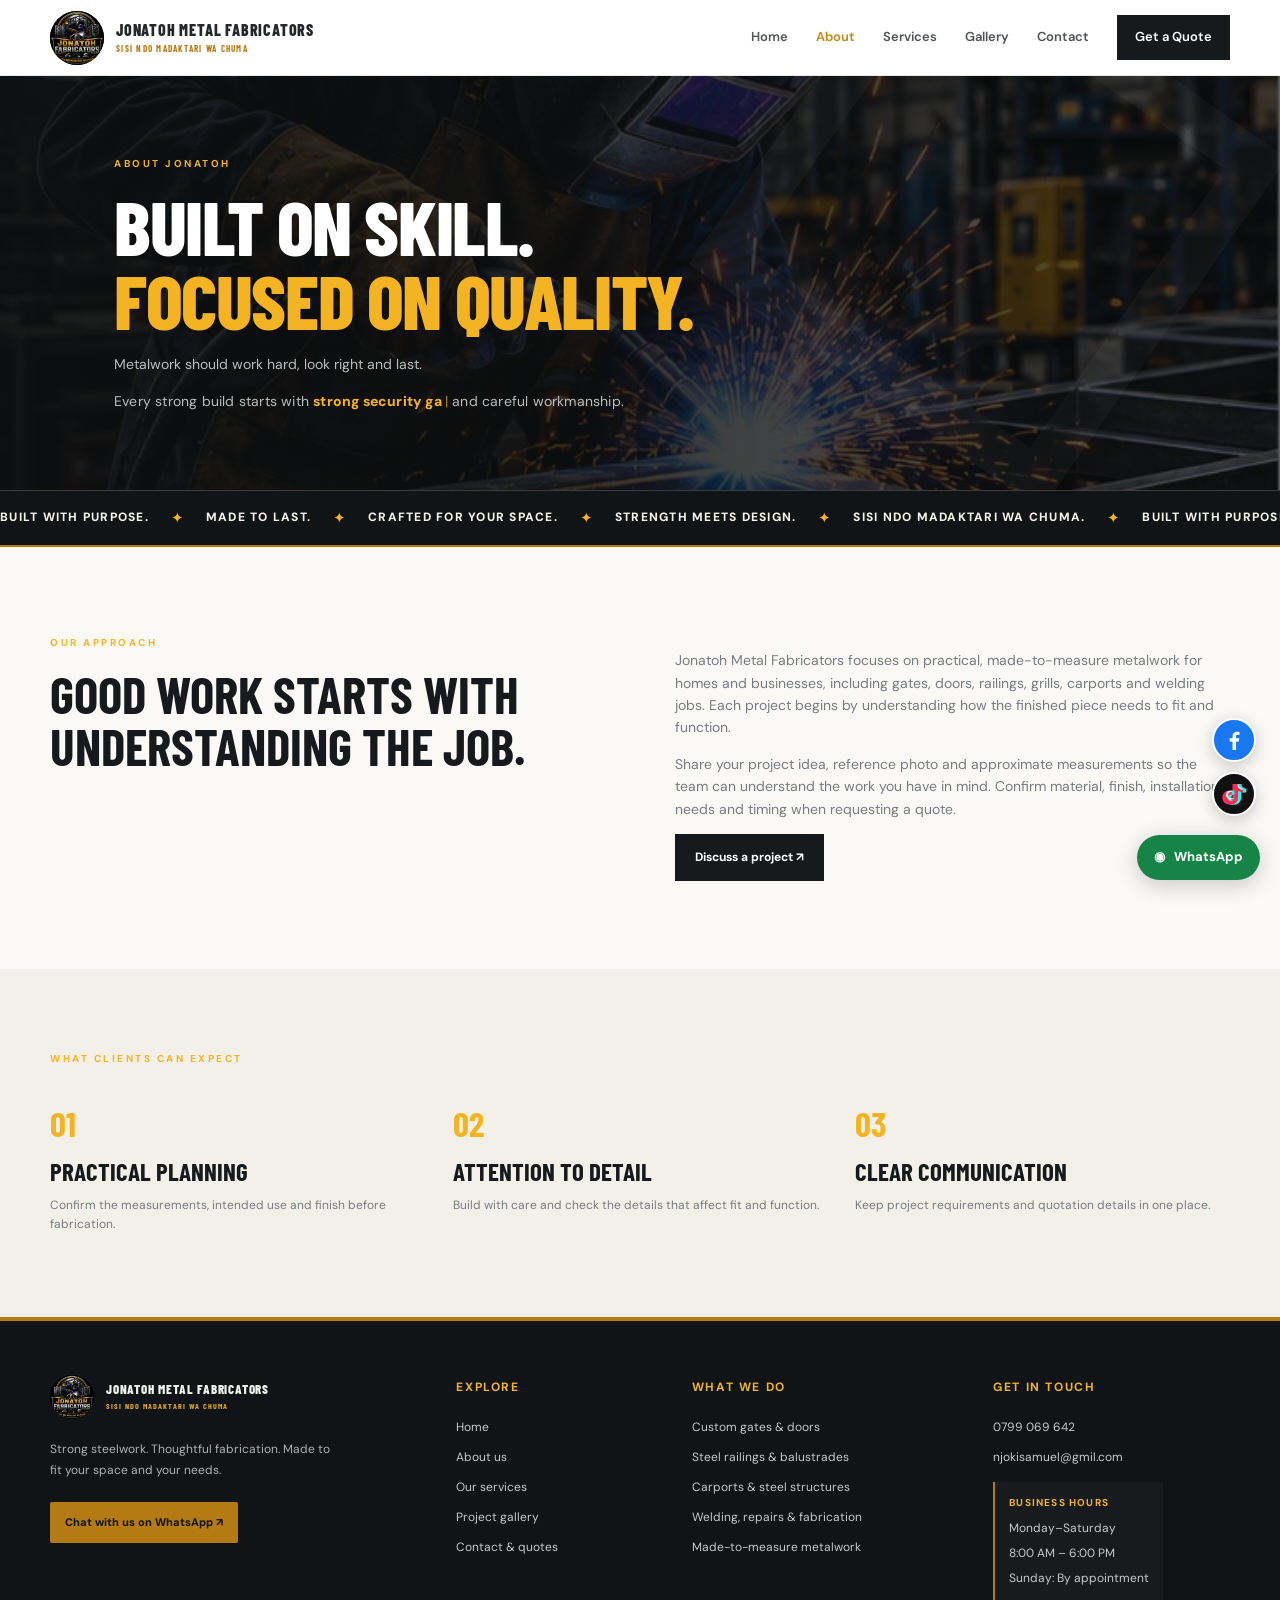
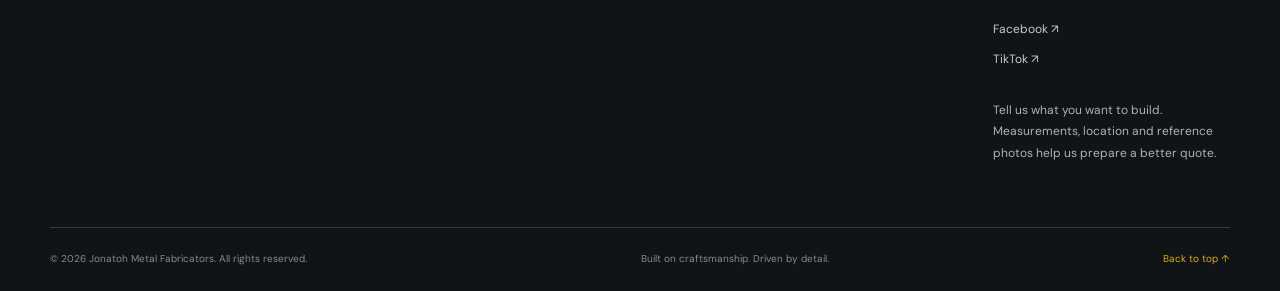
==== about.html @ 75132a4f "2nd commit" ====
<!doctype html>
<html lang="en"><head><meta charset="utf-8"><meta name="viewport" content="width=device-width, initial-scale=1"><title>About Jonatoh Metal Fabricators | Our Craft & Team</title><meta name="description" content="Meet Jonatoh Metal Fabricators and learn about our approach to custom steel gates, railings, metalwork and welding in Kenya."><meta property="og:type" content="website"><meta property="og:title" content="About Jonatoh Metal Fabricators | Our Craft & Team"><meta property="og:description" content="Meet Jonatoh Metal Fabricators and learn about our approach to custom steel gates, railings, metalwork and welding in Kenya."><meta name="twitter:card" content="summary"><link rel="stylesheet" href="css/style.css"></head>
<body id="top"><header class="site-header"><a class="brand" href="index.html"><img class="brand-logo" src="images/jonatoh-logo.jpeg" alt="Jonatoh Metal Fabrication logo"><span class="brand-wordmark">JONATOH METAL FABRICATORS<small>SISI NDO MADAKTARI WA CHUMA</small></span></a><button class="menu-toggle" aria-label="Toggle navigation" aria-expanded="false">☰</button><nav class="nav"><a href="index.html">Home</a><a class="active" href="about.html">About</a><a href="services.html">Services</a><a href="projects.html">Gallery</a><a href="contact.html">Contact</a><a class="nav-cta" href="contact.html#quote">Get a Quote</a></nav></header>
<main><section class="page-hero"><div class="container"><p class="eyebrow">ABOUT JONATOH</p><h1>Built on skill.<br><em>Focused on quality.</em></h1><p>Metalwork should work hard, look right and last.</p><p class="page-hero-typing">Every strong build starts with <strong data-typing-phrase>a clear idea</strong><span class="typing-caret" aria-hidden="true">|</span> and careful workmanship.</p></div></section><section class="brand-motion-strip" aria-label="Jonatoh metal fabrication values"><div class="brand-motion-track"><span>Built with purpose.</span><b aria-hidden="true">✦</b><span>Made to last.</span><b aria-hidden="true">✦</b><span>Crafted for your space.</span><b aria-hidden="true">✦</b><span>Strength meets design.</span><b aria-hidden="true">✦</b><span>SISI NDO MADAKTARI WA CHUMA.</span><b aria-hidden="true">✦</b><span>Built with purpose.</span><b aria-hidden="true">✦</b><span>Made to last.</span><b aria-hidden="true">✦</b><span>Crafted for your space.</span><b aria-hidden="true">✦</b><span>Strength meets design.</span><b aria-hidden="true">✦</b><span>SISI NDO MADAKTARI WA CHUMA.</span><b aria-hidden="true">✦</b></div></section><section class="section container two-col"><div><p class="eyebrow">OUR APPROACH</p><h2>Good work starts with understanding the job.</h2></div><div><p class="muted">Jonatoh Metal Fabricators focuses on practical, made-to-measure metalwork for homes and businesses, including gates, doors, railings, grills, carports and welding jobs. Each project begins by understanding how the finished piece needs to fit and function.</p><p class="muted">Share your project idea, reference photo and approximate measurements so the team can understand the work you have in mind. Confirm material, finish, installation needs and timing when requesting a quote.</p><a class="button button-dark" href="contact.html#quote">Discuss a project ↗</a></div></section><section class="services-band"><div class="container"><p class="eyebrow">WHAT CLIENTS CAN EXPECT</p><div class="value-grid"><div><strong>01</strong><h3>Practical planning</h3><p>Confirm the measurements, intended use and finish before fabrication.</p></div><div><strong>02</strong><h3>Attention to detail</h3><p>Build with care and check the details that affect fit and function.</p></div><div><strong>03</strong><h3>Clear communication</h3><p>Keep project requirements and quotation details in one place.</p></div></div></div></section></main>
<footer class="footer"><div class="container footer-main"><div class="footer-brand-column"><a class="brand brand-light" href="index.html"><img class="brand-logo" src="images/jonatoh-logo.jpeg" alt="Jonatoh Metal Fabrication logo"><span class="brand-wordmark">JONATOH METAL FABRICATORS<small>SISI NDO MADAKTARI WA CHUMA</small></span></a><p>Strong steelwork. Thoughtful fabrication. Made to fit your space and your needs.</p><a class="footer-whatsapp" data-whatsapp-link href="#" target="_blank" rel="noopener">Chat with us on WhatsApp ↗</a></div><div class="footer-column"><h3>Explore</h3><a href="index.html">Home</a><a href="about.html">About us</a><a href="services.html">Our services</a><a href="projects.html">Project gallery</a><a href="contact.html">Contact & quotes</a></div><div class="footer-column"><h3>What we do</h3><span>Custom gates & doors</span><span>Steel railings & balustrades</span><span>Carports & steel structures</span><span>Welding, repairs & fabrication</span><span>Made-to-measure metalwork</span></div><div class="footer-column footer-contact"><h3>Get in touch</h3><a href="tel:+254799069642">0799 069 642</a><a href="mailto:njokisamuel@gmil.com">njokisamuel@gmil.com</a><div class="footer-hours"><strong>Business hours</strong><span>Monday–Saturday</span><span>8:00 AM – 6:00 PM</span><span>Sunday: By appointment</span></div><a data-social="facebook" href="#">Facebook ↗</a><a data-social="tiktok" href="#">TikTok ↗</a><p>Tell us what you want to build. Measurements, location and reference photos help us prepare a better quote.</p></div></div><div class="container footer-bottom"><span>© <span id="year"></span> Jonatoh Metal Fabricators. All rights reserved.</span><span>Built on craftsmanship. Driven by detail.</span><a href="#top" class="footer-top-link">Back to top ↑</a></div></footer><div class="floating-socials" aria-label="Follow Jonatoh Metal Fabrication"><a class="floating-social floating-facebook" data-social="facebook" href="#" aria-label="Visit Jonatoh Metal Fabrication on Facebook"><span class="social-icon" aria-hidden="true"></span></a><a class="floating-social floating-tiktok" data-social="tiktok" href="#" aria-label="Visit Jonatoh Metal Fabrication on TikTok"><span class="social-icon" aria-hidden="true"></span></a></div><a class="floating-whatsapp" data-whatsapp-link href="#" target="_blank" rel="noopener">◉ <span>WhatsApp</span></a><script src="js/config.js"></script><script src="js/script.js"></script></body></html>
---- css/style.css ----
@import url('https://fonts.googleapis.com/css2?family=Barlow+Condensed:wght@500;600;700;800&family=DM+Sans:wght@400;500;600;700&display=swap');
:root{--ink:#171a1d;--ink2:#24282c;--orange:#f4b323;--cream:#f3f0ea;--paper:#faf9f6;--muted:#777c80;--line:#dedbd5;--green:#176b3c;--blue:#245bc7;--max:1180px}
*{box-sizing:border-box}html{scroll-behavior:smooth}body{margin:0;background:var(--paper);color:var(--ink);font-family:"DM Sans",Arial,sans-serif;line-height:1.6}a{color:inherit;text-decoration:none}button,input,select,textarea{font:inherit}.container{width:min(var(--max),calc(100% - 48px));margin-inline:auto}.site-header{height:86px;padding:0 max(24px,calc((100% - var(--max))/2));display:flex;align-items:center;justify-content:space-between;background:#fff;position:relative;z-index:10;border-bottom:1px solid #eceae6}.brand{display:flex;align-items:center;gap:11px;font-size:17px;font-weight:800;letter-spacing:1.2px;line-height:1.05}.brand small{display:block;font-size:10px;letter-spacing:3px;font-weight:600;margin-top:6px}.brand-mark{display:grid;place-items:center;width:42px;height:42px;background:var(--orange);color:#fff;font:800 29px "Barlow Condensed",sans-serif;clip-path:polygon(0 0,100% 0,100% 75%,75% 100%,0 100%)}.nav{display:flex;align-items:center;gap:28px;font-size:13px;font-weight:600}.nav>a:not(.nav-cta){color:#4f5356}.nav>a.active,.nav>a:hover{color:var(--orange)}.nav-cta{padding:12px 18px;background:var(--ink);color:#fff}.menu-toggle{display:none;border:0;background:none;font-size:25px}.hero{min-height:660px;position:relative;background:#24292c url("../images/gallery/welding-workshop.jpg") center/cover no-repeat;color:#fff;display:flex;align-items:center}.hero-shade{position:absolute;inset:0;background:linear-gradient(90deg,rgba(18,21,23,.96) 0%,rgba(18,21,23,.82) 43%,rgba(18,21,23,.18) 100%)}.hero-content{position:relative;padding-block:75px}.eyebrow{font-size:10px;font-weight:700;letter-spacing:2.5px;color:var(--orange);margin:0 0 17px}.hero h1,.page-hero h1{font:800 clamp(55px,7vw,94px)/.96 "Barlow Condensed",sans-serif;letter-spacing:-1.4px;text-transform:uppercase;margin:0 0 23px}.hero h1 em,.page-hero h1 em,h2 em{font-style:normal;color:var(--orange)}.hero-copy{max-width:510px;color:#d2d4d4;font-size:15px}.hero-actions{display:flex;gap:13px;flex-wrap:wrap;margin-top:30px}.button{display:inline-flex;justify-content:center;align-items:center;gap:18px;border:0;padding:14px 20px;font-weight:700;font-size:12px;cursor:pointer;transition:transform .15s,opacity .15s}.button:hover{transform:translateY(-2px)}.button-orange{background:var(--orange);color:white}.button-outline{border:1px solid #8d9293;color:white}.button-dark{background:var(--ink);color:white}.button-whatsapp{background:#178348;color:white}.button-email{background:#e8edf7;color:#1d3f81}.hero-stats{display:flex;gap:45px;margin-top:68px}.hero-stats div{display:flex;flex-direction:column}.hero-stats strong{font:700 30px "Barlow Condensed",sans-serif;color:var(--orange)}.hero-stats span{font-size:11px;color:#c4c7c7}.hero-label{position:absolute;right:0;bottom:32px;writing-mode:vertical-rl;letter-spacing:3px;font-size:9px;color:#c5c7c7;padding-right:24px}.section{padding-block:88px}.intro-grid{display:grid;grid-template-columns:1fr 1fr;gap:60px;align-items:center}.section h2,.feature-copy h2,.contact-aside h2,.form-heading h2,.gallery-intro h2{font:700 clamp(36px,4vw,54px)/1.02 "Barlow Condensed",sans-serif;text-transform:uppercase;margin:0 0 20px}.muted{color:var(--muted);font-size:14px}.text-link{display:inline-flex;gap:15px;align-items:center;font-size:12px;font-weight:700;border-bottom:1px solid var(--orange);padding:0 0 7px;margin-top:14px}.text-link span{color:var(--orange);font-size:18px}.services-band{background:var(--cream);padding:82px 0}.section-heading{display:flex;justify-content:space-between;align-items:end;margin-bottom:32px}.section-heading h2{margin-bottom:0}.service-cards{display:grid;grid-template-columns:repeat(4,1fr);gap:14px}.service-card{background:#fff;padding:25px 23px 27px;min-height:250px;border-bottom:3px solid transparent;transition:border .2s,transform .2s}.service-card:hover{border-color:var(--orange);transform:translateY(-3px)}.service-number{font-size:9px;letter-spacing:1.4px;color:var(--muted);font-weight:700}.service-icon{font-size:34px;color:var(--orange);margin:27px 0 10px}.service-card h3,.value-grid h3,.gallery-card h3{font:700 25px/1.1 "Barlow Condensed",sans-serif;text-transform:uppercase;margin:0 0 11px}.service-card p,.value-grid p{font-size:12px;color:var(--muted);margin:0}.split-feature{display:grid;grid-template-columns:1fr 1fr;gap:76px;align-items:center}.feature-photo{min-height:440px;background:linear-gradient(0deg,rgba(0,0,0,.08),rgba(0,0,0,.08)),url("../images/gallery/welding-workshop.jpg") center/cover}.feature-copy .button{margin-top:15px}.check-list{list-style:none;padding:0;margin:24px 0}.check-list li{padding:8px 0;font-size:13px;border-bottom:1px solid var(--line)}.check-list li:before{content:"✓";color:var(--orange);font-weight:800;margin-right:12px}.quote-strip{background:var(--ink);color:#fff;padding:52px 0}.quote-strip-inner{display:flex;justify-content:space-between;align-items:center;gap:25px}.quote-strip h2{font:700 clamp(32px,4vw,48px)/1 "Barlow Condensed",sans-serif;text-transform:uppercase;margin:0}.quote-strip .eyebrow{margin-bottom:10px}.footer{background:#101214;color:#f5f4f0;padding:45px 0}.footer-grid{display:grid;grid-template-columns:1.1fr 1fr 1fr auto;gap:25px;align-items:start}.brand-light{color:#fff}.footer p{color:#9ea2a3;font-size:12px;margin:7px 0}.footer-links,.social-links{display:flex;flex-direction:column;gap:8px;font-size:11px;color:#c4c6c6}.social-links{flex-direction:row;gap:14px}.social-links a:hover,.footer-links a:hover{color:var(--orange)}.copyright{grid-column:1/-1;border-top:1px solid #2c3032;padding-top:18px;color:#818687;font-size:10px}.floating-whatsapp{position:fixed;z-index:9;bottom:20px;right:20px;background:#168447;color:#fff;padding:12px 17px;border-radius:40px;box-shadow:0 5px 22px #0003;font-size:13px;font-weight:700;display:flex;gap:9px;align-items:center}.page-hero{background:var(--ink);color:#fff;padding:80px 0 78px;position:relative;overflow:hidden}.page-hero:after{content:"";position:absolute;width:340px;height:340px;border:45px solid #ffffff08;right:6%;top:-80px;transform:rotate(35deg)}.page-hero .container{position:relative;z-index:1}.page-hero h1{font-size:clamp(50px,6vw,78px);margin-bottom:17px}.page-hero p:not(.eyebrow){color:#b8bdbd;max-width:600px;font-size:14px}.two-col{display:grid;grid-template-columns:1fr 1fr;gap:70px;align-items:start}.value-grid{display:grid;grid-template-columns:repeat(3,1fr);gap:28px;margin-top:35px}.value-grid strong{font:700 35px "Barlow Condensed",sans-serif;color:var(--orange)}.value-grid h3{margin-top:13px}.service-detail-grid{display:grid;grid-template-columns:repeat(2,1fr);gap:0 45px}.service-detail-grid article{padding:32px 0;border-bottom:1px solid var(--line)}.service-detail-grid h2{font:700 33px "Barlow Condensed",sans-serif;text-transform:uppercase;margin:15px 0 10px}.gallery-intro{display:grid;grid-template-columns:.7fr 1.3fr;gap:50px;align-items:center;margin-bottom:28px}.gallery-intro h2{margin-bottom:0}.gallery-filters{display:flex;gap:8px;flex-wrap:wrap;margin:20px 0 28px}.filter-button{border:1px solid var(--line);background:transparent;padding:9px 14px;font-size:11px;font-weight:700;cursor:pointer}.filter-button.selected,.filter-button:hover{background:var(--ink);border-color:var(--ink);color:#fff}.gallery-grid{display:grid;grid-template-columns:repeat(3,1fr);gap:18px}.gallery-card{background:#fff;border:1px solid #ece9e3;overflow:hidden}.gallery-card img{width:100%;height:245px;object-fit:cover;display:block;background:#e8e5df}.gallery-card img.image-missing{object-fit:contain;min-height:200px}.gallery-card-caption{padding:18px}.gallery-card h3{margin:9px 0 12px}.gallery-quote-link{font-size:11px;font-weight:700;color:#b94e16}.gallery-note{font-size:11px;color:var(--muted);margin-top:25px}.contact-layout{display:grid;grid-template-columns:.8fr 1.2fr;gap:65px;align-items:start}.contact-aside h2{font-size:43px}.contact-method{display:flex;gap:15px;border-top:1px solid var(--line);padding:19px 0}.method-icon{color:var(--orange);font-size:23px}.contact-method strong{font-size:13px}.contact-method p{font-size:12px;color:var(--muted);margin:5px 0}.contact-method a{font-size:12px;font-weight:700;color:#b94e16}.quote-form-wrap{background:#fff;padding:34px;border:1px solid #e8e5df;box-shadow:0 8px 30px #24282c08}.form-heading h2{font-size:38px;margin-bottom:9px}.form-heading .muted{font-size:12px;margin-bottom:25px}form label{display:flex;flex-direction:column;gap:7px;font-size:11px;font-weight:700;margin-bottom:15px}input,select,textarea{width:100%;border:1px solid #dcd9d2;background:#fbfaf8;padding:12px;color:var(--ink);font-size:12px;border-radius:0;outline:none}input:focus,select:focus,textarea:focus{border-color:var(--orange)}textarea{resize:vertical}.form-row{display:grid;grid-template-columns:1fr 1fr;gap:13px}.send-options{display:grid;grid-template-columns:1fr 1fr;gap:10px;margin-top:22px}.send-options .button{min-height:52px;padding:13px 10px}.form-status{font-size:12px;background:#f3f0ea;padding:12px;margin:14px 0;color:#414649}.fine-print{font-size:10px;color:#777c80;line-height:1.5}.button:disabled{opacity:.6;cursor:wait}
@media(max-width:900px){.nav{gap:14px}.service-cards{grid-template-columns:repeat(2,1fr)}.footer-grid{grid-template-columns:1fr 1fr}.gallery-grid{grid-template-columns:repeat(2,1fr)}.contact-layout{gap:35px}.split-feature{gap:35px}}
@media(max-width:700px){.container{width:calc(100% - 34px)}.site-header{height:72px;padding-inline:17px}.menu-toggle{display:block}.nav{display:none;position:absolute;top:72px;left:0;right:0;background:white;padding:20px 24px;box-shadow:0 10px 15px #0001;align-items:stretch;flex-direction:column;gap:17px}.nav.nav-open{display:flex}.nav-cta{text-align:center}.hero{min-height:640px;background-position:58% center}.hero-shade{background:linear-gradient(90deg,rgba(18,21,23,.94),rgba(18,21,23,.55))}.hero-content{padding-block:65px}.hero h1{font-size:60px}.hero-stats{gap:20px;margin-top:48px}.hero-stats strong{font-size:25px}.hero-stats span{font-size:9px}.hero-label{display:none}.section{padding-block:60px}.intro-grid,.split-feature,.two-col,.gallery-intro,.contact-layout{grid-template-columns:1fr;gap:25px}.services-band{padding:60px 0}.section-heading{align-items:start;gap:20px;flex-direction:column}.service-cards{grid-template-columns:1fr 1fr;gap:9px}.service-card{padding:18px 15px;min-height:230px}.service-card h3{font-size:22px}.feature-photo{min-height:310px;order:2}.quote-strip{padding:37px 0}.quote-strip-inner{align-items:start;flex-direction:column}.footer-grid{grid-template-columns:1fr 1fr;gap:22px}.brand{font-size:14px}.brand-mark{width:37px;height:37px}.footer-grid>p{grid-column:1/-1;grid-row:2}.social-links{flex-direction:column}.page-hero{padding:62px 0}.page-hero h1{font-size:58px}.value-grid{grid-template-columns:1fr;gap:24px}.service-detail-grid{grid-template-columns:1fr}.gallery-grid{grid-template-columns:1fr 1fr;gap:10px}.gallery-card img{height:160px}.gallery-card-caption{padding:12px}.gallery-card h3{font-size:21px}.quote-form-wrap{padding:22px 17px}.form-row{grid-template-columns:1fr;gap:0}.send-options{grid-template-columns:1fr}.contact-aside h2{font-size:38px}.copyright{grid-column:1/-1}}
@media(max-width:390px){.gallery-grid,.service-cards{grid-template-columns:1fr}.hero h1{font-size:53px}.hero-stats{gap:14px}}

/* Jonatoh Fabricators brand identity: black, metallic silver and gold */
.brand-logo{width:58px;height:58px;object-fit:contain;border-radius:50%;background:#050505;flex-shrink:0}
.brand-wordmark{display:block;color:#c9cdd1;font-family:"Barlow Condensed",sans-serif;font-weight:800;letter-spacing:1.3px;font-size:18px}
.brand-wordmark small{color:#e7ae25;letter-spacing:2.5px}
.brand{gap:9px}
.hero h1 em,.page-hero h1 em,h2 em{color:#f4b323}
.eyebrow,.text-link span,.service-icon,.check-list li:before{color:#f4b323}
.button-orange{background:linear-gradient(135deg,#f7d56a,#c58a10);color:#111}
.nav>a.active,.nav>a:hover{color:#c38b12}
.gallery-quote-link,.contact-method a{color:#a87508}

/* Compact gallery and fixed social shortcuts */
.gallery-more-wrap{display:flex;justify-content:center;margin-top:28px}.gallery-more-wrap [hidden]{display:none}.floating-whatsapp{bottom:20px}.floating-socials{position:fixed;z-index:9;right:24px;bottom:84px;display:flex;flex-direction:column;gap:10px}.floating-social{width:44px;height:44px;border-radius:50%;display:grid;place-items:center;color:#fff;font-weight:800;font-size:24px;box-shadow:0 4px 16px #0003;border:2px solid #fff}.floating-facebook{background:#1877f2;font-family:Arial,sans-serif}.floating-tiktok{background:#111;font-size:25px;text-shadow:2px 0 #25f4ee,-2px 0 #fe2c55}@media(max-width:700px){.floating-socials{right:15px;bottom:78px;gap:8px}.floating-social{width:40px;height:40px}.floating-whatsapp{right:15px;bottom:15px;padding:11px 14px}.gallery-more-wrap{margin-top:22px}}


/* Expanded layout, project previews and full-screen gallery viewer */
.hero{background:#0d0f10 url("../images/jonatoh-logo.jpeg") right 8% center/ min(58vw,720px) auto no-repeat;min-height:720px}
.hero-shade{background:linear-gradient(90deg,rgba(10,11,12,.98) 0%,rgba(10,11,12,.91) 40%,rgba(10,11,12,.38) 100%)}
.hero-content{max-width:var(--max);width:100%}
.recent-projects .section-heading{align-items:end;margin-bottom:25px}.recent-lead{max-width:540px;font-size:13px;margin-top:14px}
.recent-project-grid{display:grid;grid-template-columns:repeat(3,1fr);gap:18px}
.recent-project{display:block;position:relative;overflow:hidden;background:#141618;min-height:260px}
.recent-project img{width:100%;height:300px;object-fit:cover;display:block;transition:transform .35s;opacity:.88}
.recent-project:hover img{transform:scale(1.04)}
.recent-project span{position:absolute;left:0;right:0;bottom:0;padding:38px 18px 16px;color:#fff;font-size:12px;font-weight:700;background:linear-gradient(transparent,rgba(0,0,0,.82))}
.service-detail-grid{gap:0 55px}.service-detail-grid article{padding:38px 0 34px}.service-detail-grid h2{font-size:38px}.service-detail-grid .muted{font-size:14px;line-height:1.85;max-width:560px}
.service-points{padding:0 0 0 18px;margin:18px 0 0;color:#555b5e;font-size:12px;line-height:1.9}.service-points li::marker{color:#c58a10}
.services-process{padding:70px 0 78px;background:#f0ede7}.services-process h2{font:700 clamp(32px,4vw,48px)/1.05 "Barlow Condensed",sans-serif;text-transform:uppercase;max-width:680px;margin:0 0 32px}.process-grid{display:grid;grid-template-columns:repeat(4,1fr);gap:24px}.process-grid article{border-top:2px solid #d1a02e;padding-top:18px}.process-grid b{font:800 32px "Barlow Condensed",sans-serif;color:#b88918}.process-grid h3{font:700 22px "Barlow Condensed",sans-serif;text-transform:uppercase;margin:9px 0}.process-grid p{font-size:12px;color:#686d70;line-height:1.8;margin:0}
.gallery-grid{gap:14px}.gallery-card{border:0;box-shadow:0 6px 20px #171a1d0a}.gallery-card img{height:300px;cursor:zoom-in;transition:transform .25s;object-fit:cover}.gallery-card:hover img{transform:scale(1.015)}.gallery-card-caption{padding:11px 13px 14px}.gallery-card .service-number{font-size:8px;letter-spacing:1px}.gallery-card h3{font-size:17px;line-height:1.15;margin:5px 0 5px}.gallery-quote-link{font-size:10px}.gallery-note{font-size:10px}
.gallery-lightbox{display:none;position:fixed;inset:0;z-index:1000;background:rgba(5,6,7,.94);align-items:center;justify-content:center;padding:5vh 5vw}.gallery-lightbox.is-open{display:flex}.gallery-lightbox figure{margin:0;max-width:92vw;max-height:90vh;display:flex;flex-direction:column;align-items:center;gap:10px}.gallery-lightbox img{display:block;max-width:90vw;max-height:80vh;width:auto;height:auto;object-fit:contain;box-shadow:0 10px 60px #0008}.gallery-lightbox figcaption{font-size:12px;color:#eee;text-align:center}.lightbox-close{position:absolute;top:18px;right:24px;border:1px solid #ffffff66;background:#181a1c;color:#fff;width:44px;height:44px;border-radius:50%;font-size:32px;line-height:1;cursor:pointer}
@media(max-width:900px){.hero{background-size:min(68vw,600px) auto;background-position:right center}.gallery-card img{height:245px}.process-grid{grid-template-columns:repeat(2,1fr)}.recent-project img{height:240px}}
@media(max-width:700px){.hero{background-size:88vw auto;background-position:center 15%;min-height:700px}.hero-shade{background:linear-gradient(180deg,rgba(10,11,12,.60),rgba(10,11,12,.96) 42%,rgba(10,11,12,.98))}.hero-content{padding-top:240px}.recent-project-grid{grid-template-columns:1fr;gap:12px}.recent-project{min-height:200px}.recent-project img{height:230px}.gallery-grid{grid-template-columns:repeat(2,minmax(0,1fr));gap:8px}.gallery-card img{height:190px}.gallery-card-caption{padding:8px 9px 10px}.gallery-card h3{font-size:14px;margin:4px 0}.gallery-quote-link{font-size:9px}.gallery-card .service-number{font-size:7px}.service-detail-grid article{padding:28px 0}.service-detail-grid h2{font-size:32px}.service-detail-grid .muted{font-size:13px}.process-grid{grid-template-columns:1fr;gap:24px}.services-process{padding:55px 0}.gallery-lightbox{padding:4vh 3vw}.gallery-lightbox img{max-width:94vw;max-height:78vh}.lightbox-close{top:12px;right:12px}}


/* Refined Jonatoh branding, compact logo and navigation slogan */
.site-header{height:76px}
.brand-logo{width:38px;height:38px;border-radius:50%;object-fit:contain}
.brand-wordmark{font-size:17px;line-height:1.02;white-space:nowrap;color:#24282c}
.brand-wordmark small{font-size:8px;letter-spacing:1.35px;margin-top:4px;color:#a87508}
.brand-slogan{background:#171a1d;color:#f4b323;text-align:center;font-size:10px;font-weight:800;letter-spacing:2.4px;padding:8px 12px;border-bottom:2px solid #c58a10}
.hero{background-size:min(37vw,470px) auto;background-position:right 8% center;min-height:660px}
.hero-shade{background:linear-gradient(90deg,rgba(10,11,12,.98) 0%,rgba(10,11,12,.91) 47%,rgba(10,11,12,.35) 100%)}
.footer .brand-logo{width:40px;height:40px}
.social-links a{display:inline-flex;align-items:center;gap:6px}
.social-icon{display:inline-flex;width:22px;height:22px;align-items:center;justify-content:center;flex-shrink:0}
.social-icon svg{display:block;width:100%;height:100%}
.floating-social .social-icon{width:25px;height:25px}
.floating-facebook .social-icon svg{fill:#fff}
.floating-tiktok .social-icon svg{filter:drop-shadow(2px 0 #25f4ee) drop-shadow(-2px 0 #fe2c55)}
.gallery-lightbox{gap:16px}
.lightbox-nav{position:absolute;top:50%;transform:translateY(-50%);width:48px;height:58px;border:1px solid #ffffff66;background:#181a1c;color:#fff;font-size:34px;line-height:1;cursor:pointer;border-radius:5px;display:grid;place-items:center}
.lightbox-prev{left:20px}.lightbox-next{right:20px}.lightbox-counter{font-size:11px;color:#c8cbcd;text-align:center}
@media(max-width:900px){.hero{background-size:min(46vw,390px) auto}.brand-slogan{letter-spacing:1.8px}}
@media(max-width:700px){.site-header{height:68px}.brand-logo{width:32px;height:32px}.brand{gap:7px}.brand-wordmark{font-size:14px;letter-spacing:.6px}.brand-wordmark small{font-size:7px;letter-spacing:1px}.brand-slogan{font-size:9px;letter-spacing:1.4px;padding:7px 8px}.hero{background-size:64vw auto;background-position:center 6%;min-height:690px}.hero-content{padding-top:210px}.hero-shade{background:linear-gradient(180deg,rgba(10,11,12,.58),rgba(10,11,12,.95) 38%,rgba(10,11,12,.98))}.lightbox-nav{width:39px;height:48px;font-size:27px}.lightbox-prev{left:8px}.lightbox-next{right:8px}.gallery-lightbox{padding:4vh 2vw}.gallery-lightbox img{max-width:96vw;max-height:72vh}.lightbox-close{top:9px;right:9px}}
.brand-light .brand-wordmark{color:#c9cdd1}.brand-light .brand-wordmark small{color:#e7ae25}


/* Corrected Jonatoh header and a more compact home hero background */
.brand{gap:12px}
.brand-logo{width:54px;height:54px;object-fit:contain;border-radius:50%;background:#050505;flex-shrink:0}
.brand-wordmark{display:block;font-size:16px;font-weight:800;letter-spacing:.8px;line-height:1.12;white-space:nowrap}
.brand-wordmark small{display:block;font-size:9px;letter-spacing:1.25px;font-weight:700;margin-top:5px;color:#b47a13;white-space:normal}
.brand-slogan{display:none}
.hero{min-height:570px;background-size:min(29vw,350px) auto;background-position:right 8% center}
.hero-shade{background:linear-gradient(90deg,rgba(10,11,12,.98) 0%,rgba(10,11,12,.92) 53%,rgba(10,11,12,.48) 100%)}
.hero-content{padding-block:54px}
.hero-stats{margin-top:42px}
.footer .brand-logo{width:44px;height:44px}
.footer .brand-wordmark{font-size:13px;white-space:normal}
.footer .brand-wordmark small{font-size:8px;letter-spacing:1px}
@media(max-width:900px){.hero{background-size:min(34vw,300px)}.brand-wordmark{font-size:14px}.brand-wordmark small{font-size:8px;letter-spacing:1px}}
@media(max-width:700px){.site-header{height:78px;padding-inline:13px}.brand{gap:8px;max-width:calc(100% - 50px)}.brand-logo{width:48px;height:48px}.brand-wordmark{font-size:12px;letter-spacing:.35px;white-space:normal}.brand-wordmark small{font-size:7px;letter-spacing:.7px;margin-top:4px}.hero{min-height:620px;background-size:42vw auto;background-position:right 12% top 18px}.hero-shade{background:linear-gradient(180deg,rgba(10,11,12,.72),rgba(10,11,12,.90) 28%,rgba(10,11,12,.98) 60%)}.hero-content{padding-top:160px;padding-bottom:45px}.hero h1{font-size:54px}.hero-stats{margin-top:35px}}
@media(max-width:390px){.brand-logo{width:43px;height:43px}.brand-wordmark{font-size:11px}.brand-wordmark small{font-size:6.5px}.hero-content{padding-top:140px}}


/* Professional refinement: compact photographic hero, readable gallery pricing and testimonial area */
.hero{min-height:455px;background-image:url("../images/gallery/welding-workshop.jpg");background-size:cover;background-position:center 48%;}
.hero-shade{background:linear-gradient(90deg,rgba(10,12,13,.88) 0%,rgba(10,12,13,.68) 48%,rgba(10,12,13,.20) 100%)}
.hero-content{padding-block:42px}.hero h1{font-size:clamp(48px,5.5vw,72px);margin-bottom:14px}.hero-copy{max-width:540px;margin:10px 0}.hero-actions{margin-top:20px}.hero-stats{margin-top:28px;gap:36px}.hero-stats strong{font-size:25px}.hero-label{writing-mode:horizontal-tb;right:24px;bottom:18px;letter-spacing:1.8px;padding:0;font-size:8px}
.hero-counter-stats strong{font-size:27px}.hero-counter-stats div{min-width:105px}.hero-counter-stats span{max-width:125px}
.gallery-card-details{font-size:12px;line-height:1.55;color:#656b6d;margin:8px 0}.gallery-card-price{font-size:12px;font-weight:800;color:#a74614;background:#fbf3eb;padding:9px 10px;margin:10px 0 5px}.gallery-card-note{font-size:10px;line-height:1.4;color:#85898a;margin:5px 0 12px}.gallery-card-caption{padding:16px}.gallery-card img{height:270px}
.testimonials-section{background:#f3f0ea}.testimonials-section .section-heading{max-width:760px}.testimonial-grid{display:grid;grid-template-columns:repeat(3,1fr);gap:16px}.testimonial-card{background:#fff;padding:25px 24px;border-top:3px solid var(--orange);box-shadow:0 8px 24px #171a1d08}.testimonial-mark{font:700 48px Georgia,serif;color:var(--orange);line-height:.8}.testimonial-card h3{font:700 23px/1.1 "Barlow Condensed",sans-serif;text-transform:uppercase;margin:14px 0 10px}.testimonial-card p{font-size:12px;color:var(--muted);line-height:1.7}.testimonial-card small{font-size:10px;color:#777;margin-top:12px;display:block}
@media(max-width:900px){.hero{min-height:440px;background-position:center}.testimonial-grid{grid-template-columns:1fr 1fr}.gallery-card img{height:240px}}
@media(max-width:700px){.hero{min-height:unset;background-size:cover;background-position:center}.hero-shade{background:linear-gradient(90deg,rgba(10,12,13,.88),rgba(10,12,13,.72))}.hero-content{padding-top:43px;padding-bottom:50px}.hero h1{font-size:50px}.hero-stats{gap:17px;flex-wrap:wrap;margin-top:27px}.hero-stats strong{font-size:22px}.hero-stats span{font-size:10px}.hero-label{left:17px;right:auto;bottom:12px;font-size:7px}.testimonial-grid{grid-template-columns:1fr}.gallery-card img{height:190px}.gallery-card-caption{padding:10px}.gallery-card-details{font-size:11px}.gallery-card-price{font-size:11px;padding:7px}.gallery-card-note{font-size:9px}}

/* State-of-the-art interaction and expanded, useful footer */
.gallery-search-wrap{display:grid;grid-template-columns:1fr;gap:8px;max-width:520px;margin:24px 0 20px}
.gallery-search-wrap label,.testimonial-form label{font-size:12px;font-weight:800;letter-spacing:.5px;color:#292d30}
.gallery-search-wrap input,.testimonial-form input:not([type=checkbox]),.testimonial-form textarea{width:100%;border:1px solid #d4d6d6;border-radius:3px;background:#fff;padding:13px 14px;font:inherit;font-size:14px;outline:none;transition:border-color .2s,box-shadow .2s}
.gallery-search-wrap input:focus,.testimonial-form input:focus,.testimonial-form textarea:focus{border-color:#bd8112;box-shadow:0 0 0 3px #bd81121c}
.gallery-search-hint,.form-note,.review-char-count{font-size:11px;color:#7b8082}
.gallery-empty{grid-column:1/-1;padding:40px 10px}
.typing-line{margin-top:13px;font-size:13px;color:#777d80}.typing-line strong{color:#a96e08;min-width:5px}.typing-caret{display:inline-block;margin-left:3px;color:#b77c0d;animation:caretBlink .8s steps(2,start) infinite}@keyframes caretBlink{to{visibility:hidden}}
.recent-carousel-controls{display:flex;align-items:center;justify-content:flex-end;gap:12px;margin:-10px 0 16px;font-size:10px;color:#747a7c;text-transform:uppercase;letter-spacing:1px}.recent-carousel-controls button{width:38px;height:36px;background:#171a1d;color:#fff;border:1px solid #34393b;font-size:20px;cursor:pointer;transition:background .2s}.recent-carousel-controls button:hover,.recent-carousel-controls button:focus-visible{background:#b47a13}.recent-project-grid{transition:opacity .2s}.recent-project-grid.carousel-refresh{animation:projectFade .35s ease}@keyframes projectFade{from{opacity:.35;transform:translateY(5px)}to{opacity:1;transform:translateY(0)}}
.testimonial-layout{display:grid;grid-template-columns:1.05fr .95fr;gap:28px;align-items:start}.testimonial-layout .testimonial-grid{grid-template-columns:1fr 1fr}.testimonial-form{background:#fff;padding:28px;border:1px solid #e5e1d9;box-shadow:0 14px 40px #171a1d0c;display:flex;flex-direction:column;gap:10px}.testimonial-form .eyebrow{margin:0;color:#a96e08}.testimonial-form h3{font:700 29px/1.1 "Barlow Condensed",sans-serif;text-transform:uppercase;margin:0 0 8px}.testimonial-form textarea{resize:vertical;min-height:120px}.review-char-count{text-align:right;margin-top:-5px}.review-consent{display:flex;align-items:flex-start;gap:10px;margin:5px 0 8px;font-size:11px!important;line-height:1.5;font-weight:500!important;color:#62686a!important}.review-consent input{margin-top:3px;accent-color:#b47a13;flex-shrink:0}.testimonial-form .button{align-self:flex-start}.review-status{font-size:12px;color:#35633c;line-height:1.5}
.footer{background:#111416;color:#c6cacc;border-top:4px solid #b47a13;padding:54px 0 0;margin-top:0}.footer-main{display:grid;grid-template-columns:1.4fr .75fr 1fr .9fr;gap:38px;padding-bottom:42px}.footer-brand-column>p,.footer-contact p{font-size:12px;line-height:1.8;color:#aeb3b5;max-width:280px;margin:20px 0}.footer .brand-light .brand-wordmark{color:#f1f1ee}.footer .brand-light .brand-wordmark small{color:#e0a821}.footer-column{display:flex;flex-direction:column;align-items:flex-start;gap:12px}.footer-column h3{font-size:12px;text-transform:uppercase;letter-spacing:1.6px;color:#f1b42c;margin:3px 0 9px}.footer-column a,.footer-column>span{font-size:12px;color:#c6cacc;line-height:1.5;text-decoration:none}.footer-column a:hover,.footer-column a:focus-visible{color:#f1b42c}.footer-whatsapp{display:inline-flex;align-items:center;gap:8px;background:#b47a13;color:#111416;text-decoration:none;font-size:11px;font-weight:800;padding:12px 15px;border-radius:2px}.footer-bottom{border-top:1px solid #34383a;min-height:64px;display:flex;align-items:center;justify-content:space-between;gap:15px;font-size:10px;color:#858b8d}.footer-top-link{color:#e0a821;text-decoration:none;white-space:nowrap}
.back-to-top{position:fixed;z-index:1000;right:22px;bottom:88px;width:48px;height:48px;border:1px solid #ffffff55;border-radius:3px;background:#171a1deF;color:#f2b52a;display:flex;flex-direction:column;align-items:center;justify-content:center;gap:0;font-size:24px;line-height:1;box-shadow:0 8px 24px #0002;cursor:pointer;opacity:0;visibility:hidden;transform:translateY(10px);transition:opacity .2s,visibility .2s,transform .2s,background .2s}.back-to-top span{font-size:8px;text-transform:uppercase;letter-spacing:1px}.back-to-top.is-visible{opacity:1;visibility:visible;transform:translateY(0)}.back-to-top:hover{background:#b47a13;color:#171a1d}
@media(max-width:900px){.footer-main{grid-template-columns:1fr 1fr;gap:32px}.testimonial-layout{grid-template-columns:1fr}.testimonial-layout .testimonial-grid{grid-template-columns:1fr 1fr}}
@media(max-width:600px){.footer{padding-top:38px}.footer-main{grid-template-columns:1fr 1fr;gap:28px 18px;padding-bottom:30px}.footer-brand-column{grid-column:1/-1}.footer-bottom{padding-block:17px;align-items:flex-start;flex-direction:column;gap:9px}.testimonial-layout .testimonial-grid{grid-template-columns:1fr}.testimonial-form{padding:21px 17px}.recent-carousel-controls{justify-content:flex-start}.back-to-top{right:13px;bottom:83px;width:43px;height:43px}.gallery-search-wrap{margin-top:18px}}
@media(prefers-reduced-motion:reduce){.typing-caret{animation:none}.recent-project-grid.carousel-refresh{animation:none}.back-to-top{transition:none}}

/* State-of-the-art motion polish: gently moving photographic hero backgrounds. */
.hero{animation:heroPhotoDrift 22s ease-in-out infinite alternate;background-position:48% 48%;}
@keyframes heroPhotoDrift{0%{background-position:45% 44%;background-size:104% auto}100%{background-position:56% 56%;background-size:112% auto}}
.page-hero{background:linear-gradient(90deg,rgba(13,15,16,.94),rgba(13,15,16,.68)),url("../images/gallery/welding-workshop.jpg") center/cover;animation:pageHeroDrift 28s ease-in-out infinite alternate;}
@keyframes pageHeroDrift{0%{background-position:44% center}100%{background-position:58% center}}
.hero-typing-line,.page-hero-typing{font-size:clamp(13px,1.3vw,17px);color:#e5e6e4;letter-spacing:.2px;margin:14px 0 0;min-height:1.6em}
.hero-typing-line strong,.page-hero-typing strong{color:#f4b323;font-weight:800}
.page-hero-typing{position:relative;z-index:2;color:#d4d7d7;max-width:620px}
.submitted-testimonials{grid-template-columns:1fr!important;margin-bottom:18px}
.submitted-testimonial-card{animation:reviewAppear .35s ease-out both;border-left:3px solid #b47a13}
.submitted-review-quote{white-space:pre-wrap;overflow-wrap:anywhere;font-size:13px!important;color:#42474a!important}
.submitted-review-project{display:block;font-size:10px!important;letter-spacing:.6px;text-transform:uppercase;color:#9a6b13!important;margin-top:10px}
@keyframes reviewAppear{from{opacity:0;transform:translateY(8px)}to{opacity:1;transform:translateY(0)}}
@media(prefers-reduced-motion:reduce){.hero,.page-hero{animation:none}.submitted-testimonial-card{animation:none}}
@media(max-width:700px){.hero{animation-duration:30s}.page-hero{animation-duration:34s}.hero-typing-line{font-size:13px}.page-hero-typing{font-size:13px}.submitted-testimonials{grid-template-columns:1fr!important}}

/* Homepage photographic slideshow: four workshop / metalwork scenes crossfade slowly. */
.hero{isolation:isolate;overflow:hidden;background-image:none!important;background-color:#171a1d}
.hero-photo-rotator{position:absolute;inset:0;z-index:-1;overflow:hidden}
.hero-photo-rotator span{position:absolute;inset:-2%;background-position:center;background-size:cover;background-repeat:no-repeat;opacity:0;transform:scale(1.035);animation:heroCrossfade 28s ease-in-out infinite}
.hero-photo-rotator span:nth-child(1){background-image:url("../images/gallery/welding-workshop.jpg");animation-delay:0s}
.hero-photo-rotator span:nth-child(2){background-image:url("../images/gallery/black-gold-gate.jpg");animation-delay:-7s}
.hero-photo-rotator span:nth-child(3){background-image:url("../images/gallery/stainless-railing.jpg");animation-delay:-14s}
.hero-photo-rotator span:nth-child(4){background-image:url("../images/gallery/steel-carport.jpg");animation-delay:-21s}
.hero-shade{z-index:0}.hero-content,.hero-label{z-index:1;position:relative}
@keyframes heroCrossfade{0%,20%{opacity:1;transform:scale(1.035)}25%,95%,100%{opacity:0;transform:scale(1.09)}}
/* Continuous right-to-left motion for the 50 brand/service messages. */
.values-marquee-section{overflow:hidden;padding-block:76px;background:#f3f0ea}
.values-marquee-section .section-heading{margin-bottom:26px}
.value-marquee{overflow:hidden;width:100%;border-top:1px solid #d8d3c9;border-bottom:1px solid #d8d3c9;padding:18px 0;background:#fff9}
.value-marquee-track{display:flex;width:max-content;animation:valueMarquee 105s linear infinite;will-change:transform}
.value-marquee:hover .value-marquee-track{animation-play-state:paused}
.value-marquee-item{display:inline-flex;align-items:center;gap:11px;white-space:nowrap;padding:0 24px;font-size:13px;font-weight:700;color:#25292c}
.value-marquee-item i{font-style:normal;color:#b47a13;font-size:17px}
@keyframes valueMarquee{from{transform:translateX(0)}to{transform:translateX(-50%)}}
.value-marquee-note{font-size:10px;color:#777c80;margin-top:15px}
.typing-line{min-height:1.7em}.typing-line strong{display:inline-block;min-width:10ch;color:#a96e08;font-weight:800}
@media(max-width:700px){.hero-photo-rotator span{background-position:center;background-size:cover}.values-marquee-section{padding-block:55px}.value-marquee-item{font-size:12px;padding-inline:17px}.value-marquee-track{animation-duration:80s}}
@media(prefers-reduced-motion:reduce){.hero-photo-rotator span{animation:none}.hero-photo-rotator span:first-child{opacity:1}.value-marquee-track{animation:none;transform:none;flex-wrap:wrap;justify-content:center;gap:12px;padding:8px 15px}.value-marquee-item{white-space:normal}.value-marquee{max-height:260px;overflow:auto}}


/* Final refinement: safe side padding for hero copy, local photo crossfades, team and owner profiles. */
.hero-content.container{width:min(100% - 64px, 1240px);margin-inline:auto;padding-left:clamp(18px,3.2vw,48px);padding-right:clamp(18px,3.2vw,48px);box-sizing:border-box}
.hero-copy,.hero-typing-line{max-width:610px}
.hero h1{max-width:760px}
.page-hero .container{padding-left:clamp(24px,5vw,76px);padding-right:clamp(24px,5vw,76px);box-sizing:border-box}
.hero-photo-rotator span{background-size:cover;background-position:center center}
.owner-feature{display:grid;grid-template-columns:minmax(280px,.8fr) 1.2fr;background:#f2efe9;border:1px solid #e0d9ce;margin-top:28px;overflow:hidden}
.owner-portrait{position:relative;min-height:400px;background:#171a1d}.owner-portrait img{display:block;width:100%;height:100%;min-height:400px;object-fit:cover}.owner-ribbon{position:absolute;left:0;bottom:24px;background:#bd8517;color:#171a1d;padding:12px 18px;font-size:10px;letter-spacing:1.5px;font-weight:900}
.owner-copy{padding:clamp(28px,5vw,64px);align-self:center}.owner-copy h3{font:700 clamp(30px,4vw,48px)/1.05 'Barlow Condensed',sans-serif;text-transform:uppercase;margin:12px 0 20px;color:#171a1d}.owner-copy h3 em{color:#b47a13;font-style:normal;display:block}.owner-copy p{max-width:580px;line-height:1.8;font-size:14px;color:#363b3d}.team-grid{display:grid;grid-template-columns:repeat(3,minmax(0,1fr));gap:18px;margin-top:22px}.team-card{background:#fff;border:1px solid #e7e3dc;box-shadow:0 10px 28px #171a1d08;overflow:hidden}.team-card img{display:block;width:100%;height:285px;object-fit:cover;background:#171a1d}.team-card>div{padding:20px}.team-card h3{font:700 24px/1.1 'Barlow Condensed',sans-serif;text-transform:uppercase;margin:0 0 9px}.team-card p{font-size:13px;line-height:1.7;color:#697073;margin:0 0 13px}.team-card small,.team-edit-note{font-size:10px;line-height:1.6;letter-spacing:.4px;color:#8b6b2c}.team-edit-note{margin-top:20px;letter-spacing:0;font-size:11px}.team-section{background:#faf9f6}.team-section .section-heading{align-items:end}.hero-counter-stats strong{font-variant-numeric:tabular-nums}
@media(max-width:800px){.owner-feature{grid-template-columns:1fr}.owner-portrait,.owner-portrait img{min-height:300px;max-height:420px}.team-grid{grid-template-columns:1fr 1fr}.team-card img{height:250px}.hero-content.container{width:100%;padding-left:25px;padding-right:25px}.page-hero .container{padding-left:25px;padding-right:25px}}
@media(max-width:520px){.team-grid{grid-template-columns:1fr}.team-card img{height:300px}.owner-copy{padding:27px 22px}.hero-content.container{padding-left:22px;padding-right:22px}.hero h1{font-size:clamp(42px,13vw,56px)}}

/* Moving customer-feedback preview and polished profile cards. */
.testimonials-section{overflow:hidden;background:#f5f2ec;padding-block:76px}
.testimonial-marquee{overflow:hidden;width:100%;padding:8px 0 18px;mask-image:linear-gradient(90deg,transparent,#000 4%,#000 96%,transparent)}
.testimonial-track{display:flex;gap:18px;width:max-content;animation:testimonialDrift 58s linear infinite}
.testimonial-marquee:hover .testimonial-track{animation-play-state:paused}
.testimonial-card{flex:0 0 340px;box-sizing:border-box;display:flex;flex-direction:column;justify-content:space-between;min-height:245px;padding:24px;background:#fff;border:1px solid #e4ded2;border-radius:3px;box-shadow:0 12px 28px #171a1d0b}
.testimonial-stars{letter-spacing:3px;color:#b47a13;font-size:14px;margin-bottom:12px}
.testimonial-card>p{font-size:14px;line-height:1.75;color:#414649;margin:0 0 24px}
.testimonial-person{display:flex;align-items:center;gap:11px;border-top:1px solid #eee9e0;padding-top:15px}
.testimonial-avatar{width:38px;height:38px;display:grid;place-items:center;border-radius:50%;background:#202428;color:#d7a43e;font-weight:800}
.testimonial-person strong,.testimonial-person small{display:block}.testimonial-person strong{font-size:12px;color:#202428}.testimonial-person small{font-size:10px;color:#8b7651;margin-top:4px}
@keyframes testimonialDrift{from{transform:translateX(0)}to{transform:translateX(-50%)}}
.testimonial-disclaimer{font-size:11px;line-height:1.6;color:#7a7a74;margin-top:8px}
.owner-portrait img,.team-card img{object-position:center 35%}
@media(max-width:600px){.testimonials-section{padding-block:52px}.testimonial-card{flex-basis:290px;min-height:260px;padding:20px}.testimonial-track{animation-duration:48s}}
@media(prefers-reduced-motion:reduce){.testimonial-track{animation:none;flex-wrap:wrap;width:auto;justify-content:center}.testimonial-card{flex-basis:min(100%,340px)}}


/* Slower, premium-paced value ribbon directly beneath every page hero. */
.brand-motion-strip{overflow:hidden;position:relative;background:#111416;color:#f5f2e9;border-top:1px solid #3b3d3e;border-bottom:2px solid #b47a13;padding:15px 0;isolation:isolate}
.brand-motion-track{display:flex;align-items:center;width:max-content;gap:22px;white-space:nowrap;animation:brandMotionScroll 78s linear infinite;will-change:transform}
.brand-motion-track span{font-size:12px;font-weight:800;letter-spacing:1.25px;text-transform:uppercase}
.brand-motion-track b{font-size:15px;font-weight:400;color:#f4b323}
.brand-motion-strip:hover .brand-motion-track{animation-play-state:paused}
@keyframes brandMotionScroll{from{transform:translateX(0)}to{transform:translateX(-50%)}}
/* Give the existing brand values animation a more relaxed pace. */
.value-marquee-track{animation-duration:135s}
@media(max-width:700px){.brand-motion-strip{padding:13px 0}.brand-motion-track{gap:17px;animation-duration:96s}.brand-motion-track span{font-size:10px;letter-spacing:.9px}.value-marquee-track{animation-duration:110s}}
@media(prefers-reduced-motion:reduce){.brand-motion-track{animation:none;flex-wrap:wrap;width:100%;white-space:normal;justify-content:center;padding:0 14px;gap:10px 16px}.brand-motion-strip{padding:14px}.value-marquee-track{animation:none}}


/* Business hours and contact details in the footer */
.footer-hours{display:flex;flex-direction:column;gap:7px;margin:4px 0 8px;padding:13px 14px;border-left:2px solid #b47a13;background:#ffffff08;font-size:12px;line-height:1.5;color:#c6cacc}
.footer-hours strong{color:#f1b42c;text-transform:uppercase;font-size:10px;letter-spacing:1.2px;margin-bottom:2px}
.footer-contact>a[href^="mailto:"]{overflow-wrap:anywhere}
/* A large team automatically becomes a very slow continuous right-to-left ribbon (activated by JS only above 10 staff cards). */
.team-marquee-viewport{overflow:hidden;width:100%;position:relative;mask-image:linear-gradient(90deg,transparent,#000 3%,#000 97%,transparent)}
.team-grid.team-marquee{display:flex;width:max-content;max-width:none;animation:teamMembersDrift 180s linear infinite;gap:18px}
.team-grid.team-marquee .team-card{flex:0 0 280px;width:280px}
.team-marquee-viewport:hover .team-marquee{animation-play-state:paused}
@keyframes teamMembersDrift{from{transform:translateX(0)}to{transform:translateX(-50%)}}
@media(max-width:700px){.team-grid.team-marquee .team-card{flex-basis:250px;width:250px}.team-grid.team-marquee{animation-duration:150s}}
@media(prefers-reduced-motion:reduce){.team-grid.team-marquee{animation:none;flex-wrap:wrap;width:100%;justify-content:center}.team-grid.team-marquee .team-card{flex:1 1 250px}}
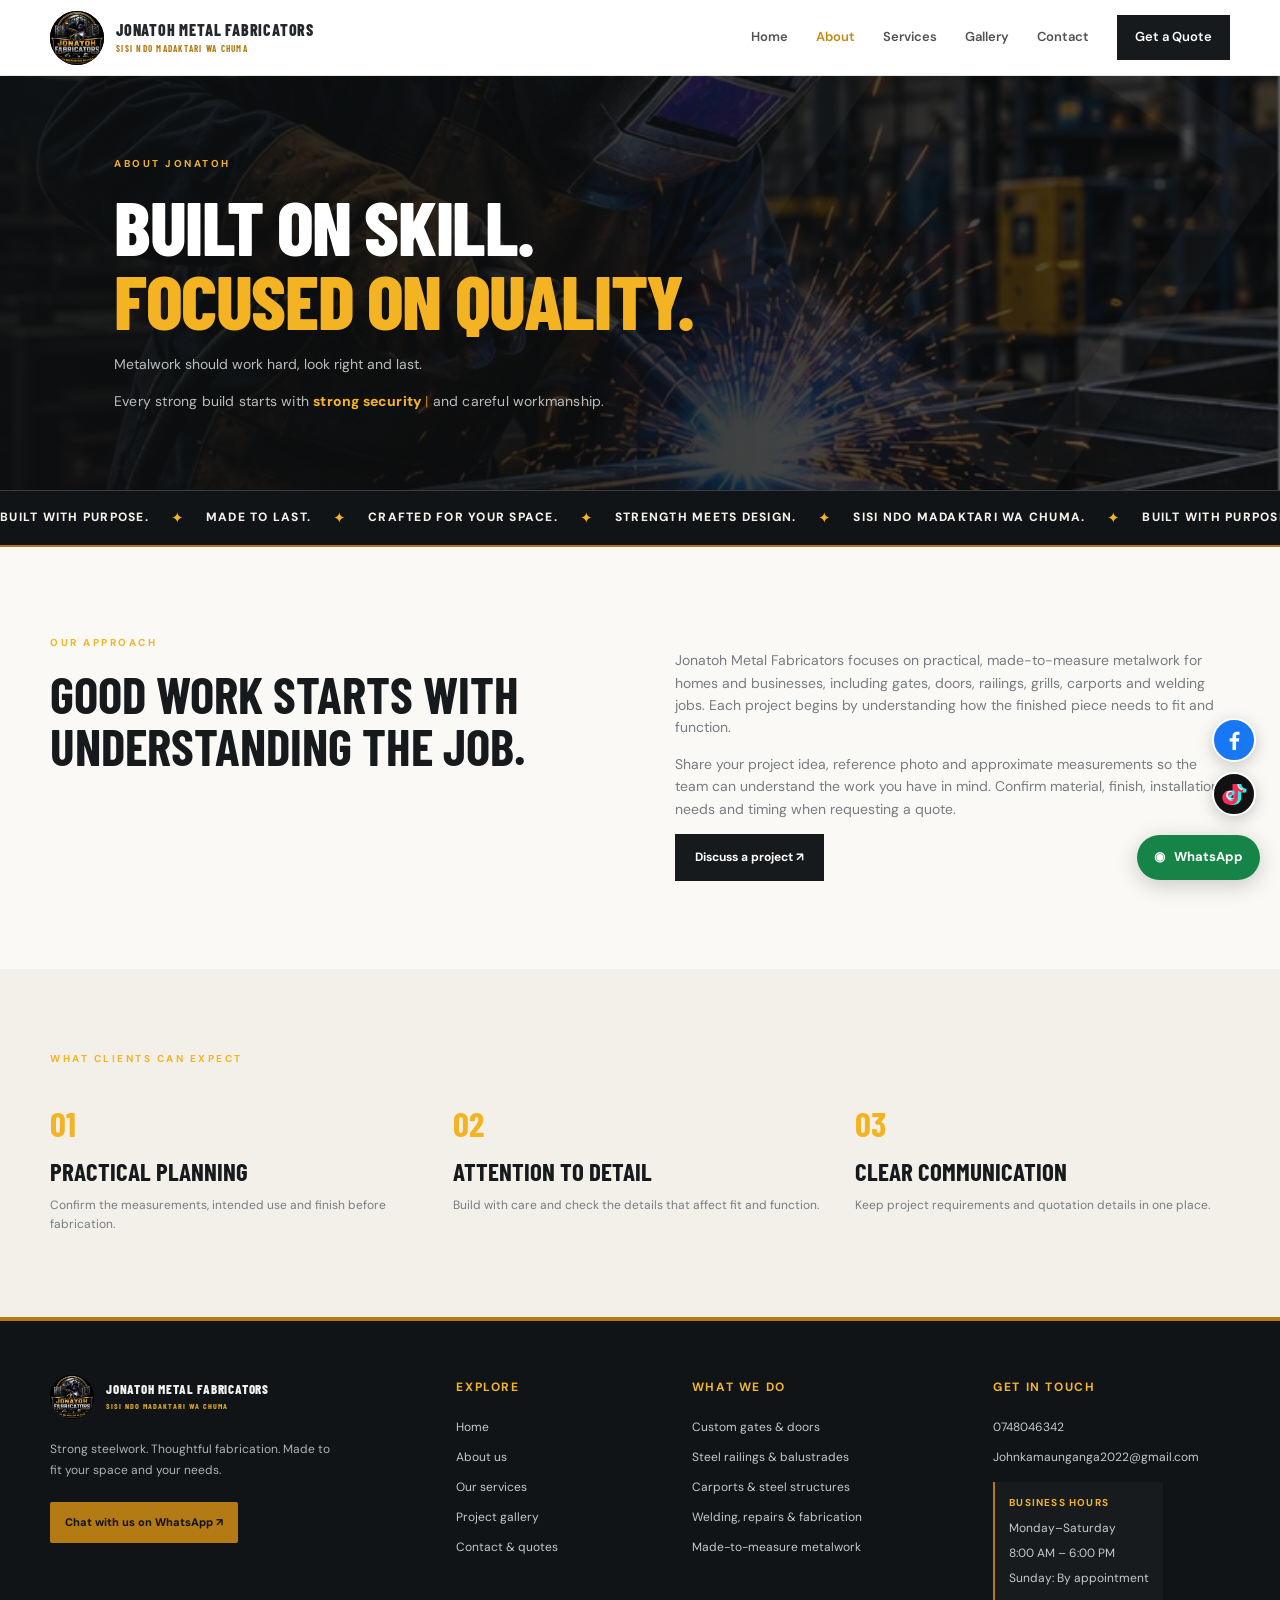
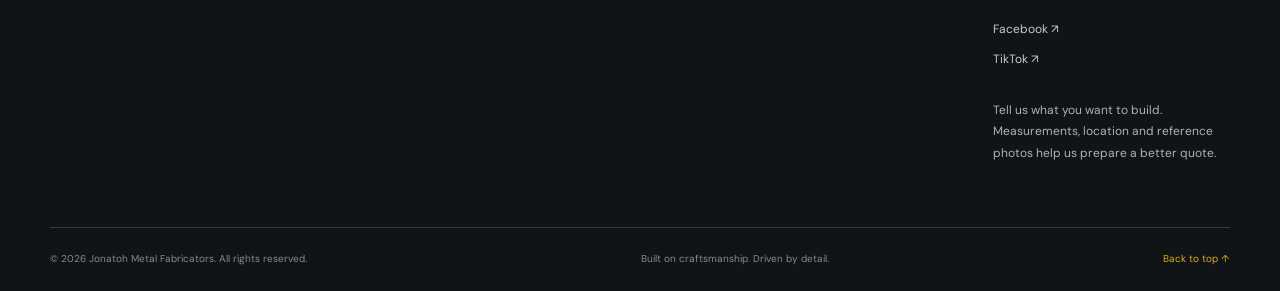
==== commit cefc0a5f: "2nd commit" ====
--- a/about.html
+++ b/about.html
@@ -2,4 +2,4 @@
 <html lang="en"><head><meta charset="utf-8"><meta name="viewport" content="width=device-width, initial-scale=1"><title>About Jonatoh Metal Fabricators | Our Craft & Team</title><meta name="description" content="Meet Jonatoh Metal Fabricators and learn about our approach to custom steel gates, railings, metalwork and welding in Kenya."><meta property="og:type" content="website"><meta property="og:title" content="About Jonatoh Metal Fabricators | Our Craft & Team"><meta property="og:description" content="Meet Jonatoh Metal Fabricators and learn about our approach to custom steel gates, railings, metalwork and welding in Kenya."><meta name="twitter:card" content="summary"><link rel="stylesheet" href="css/style.css"></head>
 <body id="top"><header class="site-header"><a class="brand" href="index.html"><img class="brand-logo" src="images/jonatoh-logo.jpeg" alt="Jonatoh Metal Fabrication logo"><span class="brand-wordmark">JONATOH METAL FABRICATORS<small>SISI NDO MADAKTARI WA CHUMA</small></span></a><button class="menu-toggle" aria-label="Toggle navigation" aria-expanded="false">☰</button><nav class="nav"><a href="index.html">Home</a><a class="active" href="about.html">About</a><a href="services.html">Services</a><a href="projects.html">Gallery</a><a href="contact.html">Contact</a><a class="nav-cta" href="contact.html#quote">Get a Quote</a></nav></header>
 <main><section class="page-hero"><div class="container"><p class="eyebrow">ABOUT JONATOH</p><h1>Built on skill.<br><em>Focused on quality.</em></h1><p>Metalwork should work hard, look right and last.</p><p class="page-hero-typing">Every strong build starts with <strong data-typing-phrase>a clear idea</strong><span class="typing-caret" aria-hidden="true">|</span> and careful workmanship.</p></div></section><section class="brand-motion-strip" aria-label="Jonatoh metal fabrication values"><div class="brand-motion-track"><span>Built with purpose.</span><b aria-hidden="true">✦</b><span>Made to last.</span><b aria-hidden="true">✦</b><span>Crafted for your space.</span><b aria-hidden="true">✦</b><span>Strength meets design.</span><b aria-hidden="true">✦</b><span>SISI NDO MADAKTARI WA CHUMA.</span><b aria-hidden="true">✦</b><span>Built with purpose.</span><b aria-hidden="true">✦</b><span>Made to last.</span><b aria-hidden="true">✦</b><span>Crafted for your space.</span><b aria-hidden="true">✦</b><span>Strength meets design.</span><b aria-hidden="true">✦</b><span>SISI NDO MADAKTARI WA CHUMA.</span><b aria-hidden="true">✦</b></div></section><section class="section container two-col"><div><p class="eyebrow">OUR APPROACH</p><h2>Good work starts with understanding the job.</h2></div><div><p class="muted">Jonatoh Metal Fabricators focuses on practical, made-to-measure metalwork for homes and businesses, including gates, doors, railings, grills, carports and welding jobs. Each project begins by understanding how the finished piece needs to fit and function.</p><p class="muted">Share your project idea, reference photo and approximate measurements so the team can understand the work you have in mind. Confirm material, finish, installation needs and timing when requesting a quote.</p><a class="button button-dark" href="contact.html#quote">Discuss a project ↗</a></div></section><section class="services-band"><div class="container"><p class="eyebrow">WHAT CLIENTS CAN EXPECT</p><div class="value-grid"><div><strong>01</strong><h3>Practical planning</h3><p>Confirm the measurements, intended use and finish before fabrication.</p></div><div><strong>02</strong><h3>Attention to detail</h3><p>Build with care and check the details that affect fit and function.</p></div><div><strong>03</strong><h3>Clear communication</h3><p>Keep project requirements and quotation details in one place.</p></div></div></div></section></main>
-<footer class="footer"><div class="container footer-main"><div class="footer-brand-column"><a class="brand brand-light" href="index.html"><img class="brand-logo" src="images/jonatoh-logo.jpeg" alt="Jonatoh Metal Fabrication logo"><span class="brand-wordmark">JONATOH METAL FABRICATORS<small>SISI NDO MADAKTARI WA CHUMA</small></span></a><p>Strong steelwork. Thoughtful fabrication. Made to fit your space and your needs.</p><a class="footer-whatsapp" data-whatsapp-link href="#" target="_blank" rel="noopener">Chat with us on WhatsApp ↗</a></div><div class="footer-column"><h3>Explore</h3><a href="index.html">Home</a><a href="about.html">About us</a><a href="services.html">Our services</a><a href="projects.html">Project gallery</a><a href="contact.html">Contact & quotes</a></div><div class="footer-column"><h3>What we do</h3><span>Custom gates & doors</span><span>Steel railings & balustrades</span><span>Carports & steel structures</span><span>Welding, repairs & fabrication</span><span>Made-to-measure metalwork</span></div><div class="footer-column footer-contact"><h3>Get in touch</h3><a href="tel:+254799069642">0799 069 642</a><a href="mailto:njokisamuel@gmil.com">njokisamuel@gmil.com</a><div class="footer-hours"><strong>Business hours</strong><span>Monday–Saturday</span><span>8:00 AM – 6:00 PM</span><span>Sunday: By appointment</span></div><a data-social="facebook" href="#">Facebook ↗</a><a data-social="tiktok" href="#">TikTok ↗</a><p>Tell us what you want to build. Measurements, location and reference photos help us prepare a better quote.</p></div></div><div class="container footer-bottom"><span>© <span id="year"></span> Jonatoh Metal Fabricators. All rights reserved.</span><span>Built on craftsmanship. Driven by detail.</span><a href="#top" class="footer-top-link">Back to top ↑</a></div></footer><div class="floating-socials" aria-label="Follow Jonatoh Metal Fabrication"><a class="floating-social floating-facebook" data-social="facebook" href="#" aria-label="Visit Jonatoh Metal Fabrication on Facebook"><span class="social-icon" aria-hidden="true"></span></a><a class="floating-social floating-tiktok" data-social="tiktok" href="#" aria-label="Visit Jonatoh Metal Fabrication on TikTok"><span class="social-icon" aria-hidden="true"></span></a></div><a class="floating-whatsapp" data-whatsapp-link href="#" target="_blank" rel="noopener">◉ <span>WhatsApp</span></a><script src="js/config.js"></script><script src="js/script.js"></script></body></html>+<footer class="footer"><div class="container footer-main"><div class="footer-brand-column"><a class="brand brand-light" href="index.html"><img class="brand-logo" src="images/jonatoh-logo.jpeg" alt="Jonatoh Metal Fabrication logo"><span class="brand-wordmark">JONATOH METAL FABRICATORS<small>SISI NDO MADAKTARI WA CHUMA</small></span></a><p>Strong steelwork. Thoughtful fabrication. Made to fit your space and your needs.</p><a class="footer-whatsapp" data-whatsapp-link href="#" target="_blank" rel="noopener">Chat with us on WhatsApp ↗</a></div><div class="footer-column"><h3>Explore</h3><a href="index.html">Home</a><a href="about.html">About us</a><a href="services.html">Our services</a><a href="projects.html">Project gallery</a><a href="contact.html">Contact & quotes</a></div><div class="footer-column"><h3>What we do</h3><span>Custom gates & doors</span><span>Steel railings & balustrades</span><span>Carports & steel structures</span><span>Welding, repairs & fabrication</span><span>Made-to-measure metalwork</span></div><div class="footer-column footer-contact"><h3>Get in touch</h3><a href="tel:+254748046342">0748046342</a><a href="mailto:Johnkamaunganga2022@gmail.com">Johnkamaunganga2022@gmail.com</a><div class="footer-hours"><strong>Business hours</strong><span>Monday–Saturday</span><span>8:00 AM – 6:00 PM</span><span>Sunday: By appointment</span></div><a data-social="facebook" href="#">Facebook ↗</a><a data-social="tiktok" href="#">TikTok ↗</a><p>Tell us what you want to build. Measurements, location and reference photos help us prepare a better quote.</p></div></div><div class="container footer-bottom"><span>© <span id="year"></span> Jonatoh Metal Fabricators. All rights reserved.</span><span>Built on craftsmanship. Driven by detail.</span><a href="#top" class="footer-top-link">Back to top ↑</a></div></footer><div class="floating-socials" aria-label="Follow Jonatoh Metal Fabrication"><a class="floating-social floating-facebook" data-social="facebook" href="#" aria-label="Visit Jonatoh Metal Fabrication on Facebook"><span class="social-icon" aria-hidden="true"></span></a><a class="floating-social floating-tiktok" data-social="tiktok" href="#" aria-label="Visit Jonatoh Metal Fabrication on TikTok"><span class="social-icon" aria-hidden="true"></span></a></div><a class="floating-whatsapp" data-whatsapp-link href="#" target="_blank" rel="noopener">◉ <span>WhatsApp</span></a><script src="js/config.js"></script><script src="js/script.js"></script></body></html>
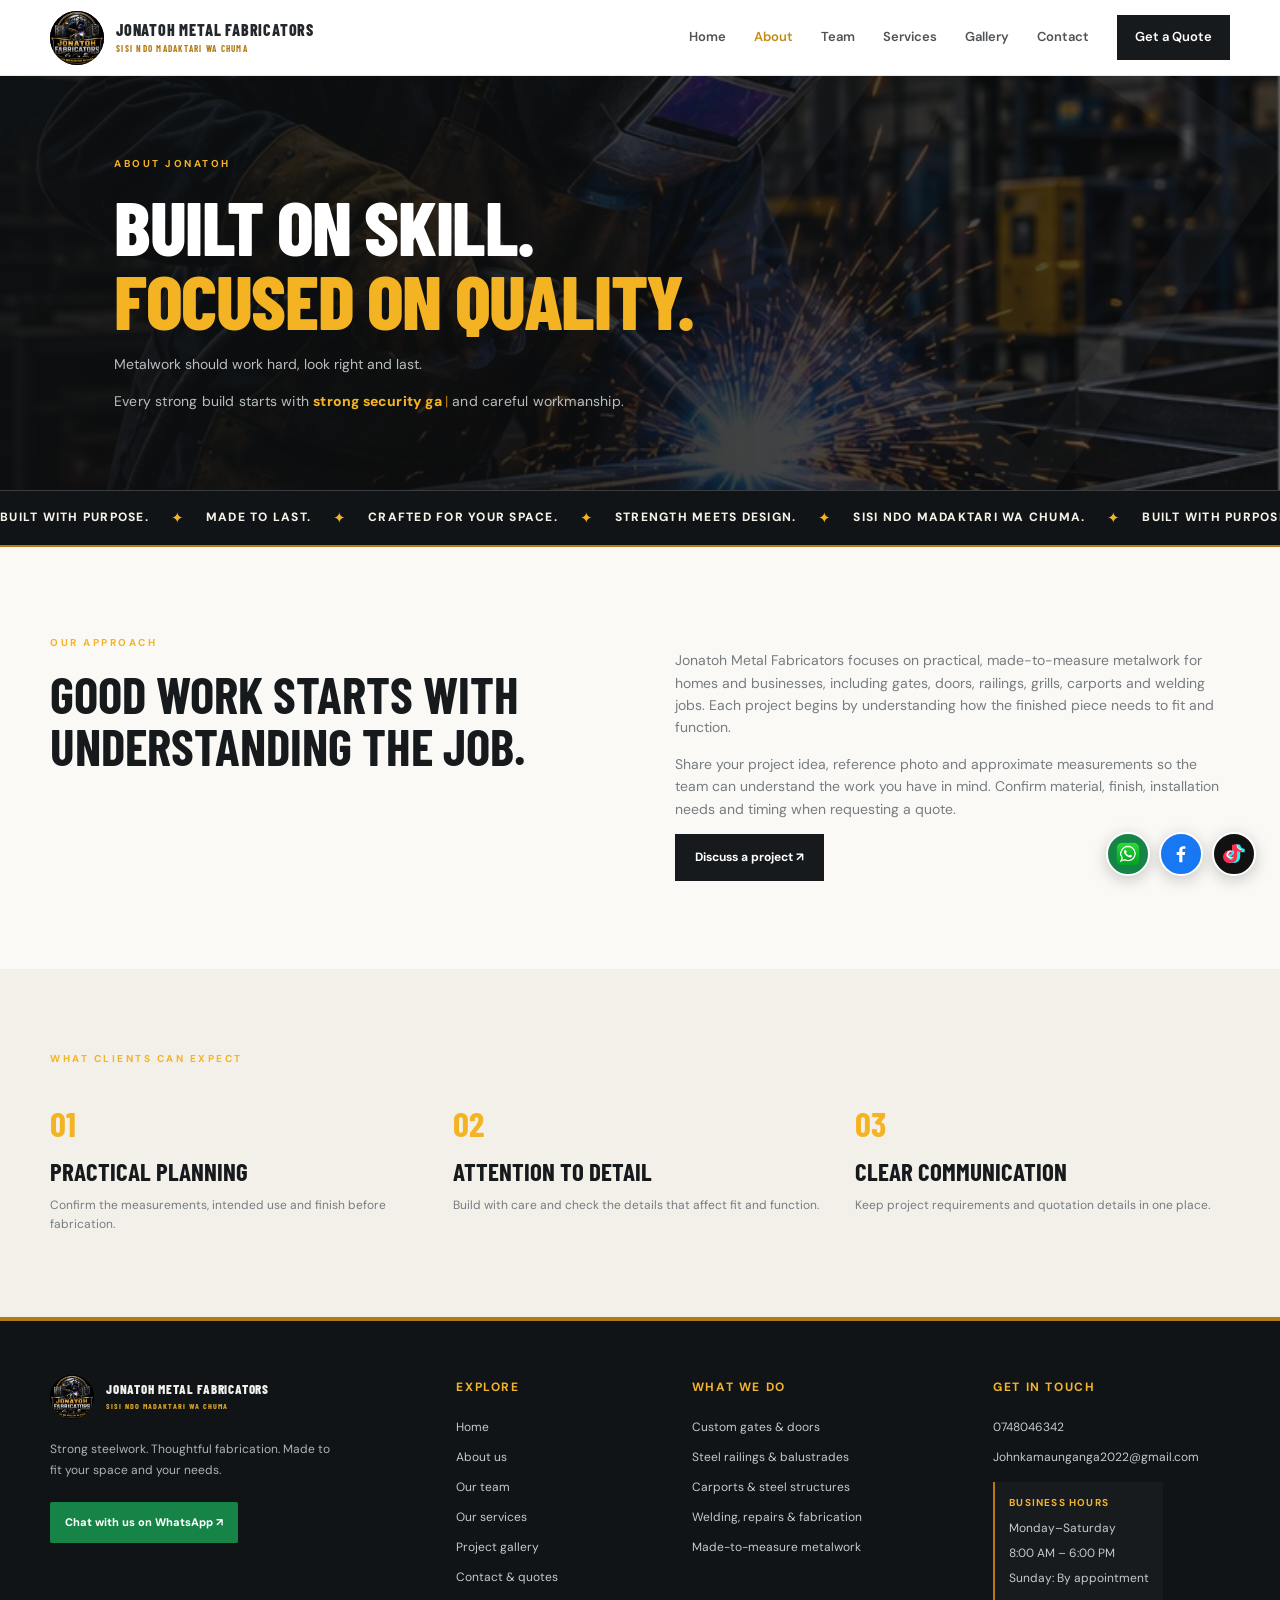
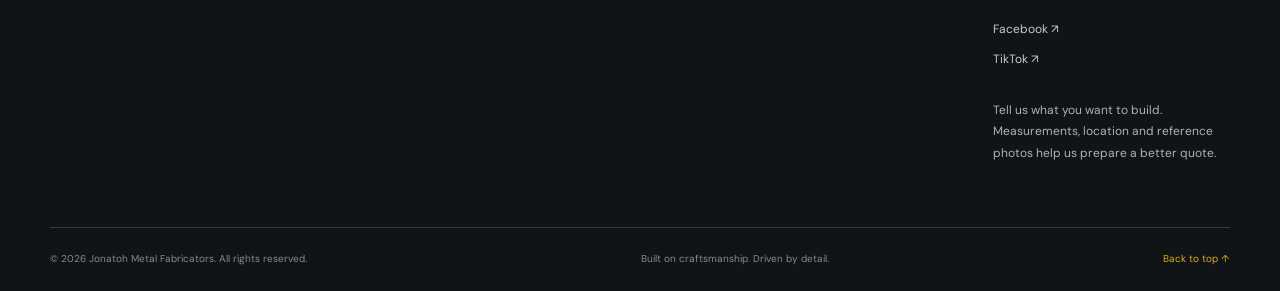
==== commit 4545e7d0: "3rd commit" ====
--- a/about.html
+++ b/about.html
@@ -1,5 +1,5 @@
 <!doctype html>
 <html lang="en"><head><meta charset="utf-8"><meta name="viewport" content="width=device-width, initial-scale=1"><title>About Jonatoh Metal Fabricators | Our Craft & Team</title><meta name="description" content="Meet Jonatoh Metal Fabricators and learn about our approach to custom steel gates, railings, metalwork and welding in Kenya."><meta property="og:type" content="website"><meta property="og:title" content="About Jonatoh Metal Fabricators | Our Craft & Team"><meta property="og:description" content="Meet Jonatoh Metal Fabricators and learn about our approach to custom steel gates, railings, metalwork and welding in Kenya."><meta name="twitter:card" content="summary"><link rel="stylesheet" href="css/style.css"></head>
-<body id="top"><header class="site-header"><a class="brand" href="index.html"><img class="brand-logo" src="images/jonatoh-logo.jpeg" alt="Jonatoh Metal Fabrication logo"><span class="brand-wordmark">JONATOH METAL FABRICATORS<small>SISI NDO MADAKTARI WA CHUMA</small></span></a><button class="menu-toggle" aria-label="Toggle navigation" aria-expanded="false">☰</button><nav class="nav"><a href="index.html">Home</a><a class="active" href="about.html">About</a><a href="services.html">Services</a><a href="projects.html">Gallery</a><a href="contact.html">Contact</a><a class="nav-cta" href="contact.html#quote">Get a Quote</a></nav></header>
+<body id="top"><header class="site-header"><a class="brand" href="index.html"><img class="brand-logo" src="images/jonatoh-logo.jpeg" alt="Jonatoh Metal Fabrication logo"><span class="brand-wordmark">JONATOH METAL FABRICATORS<small>SISI NDO MADAKTARI WA CHUMA</small></span></a><button class="menu-toggle" aria-label="Toggle navigation" aria-expanded="false">☰</button><nav class="nav"><a href="index.html">Home</a><a class="active" href="about.html">About</a><a href="team.html">Team</a><a href="services.html">Services</a><a href="projects.html">Gallery</a><a href="contact.html">Contact</a><a class="nav-cta" href="contact.html#quote">Get a Quote</a></nav></header>
 <main><section class="page-hero"><div class="container"><p class="eyebrow">ABOUT JONATOH</p><h1>Built on skill.<br><em>Focused on quality.</em></h1><p>Metalwork should work hard, look right and last.</p><p class="page-hero-typing">Every strong build starts with <strong data-typing-phrase>a clear idea</strong><span class="typing-caret" aria-hidden="true">|</span> and careful workmanship.</p></div></section><section class="brand-motion-strip" aria-label="Jonatoh metal fabrication values"><div class="brand-motion-track"><span>Built with purpose.</span><b aria-hidden="true">✦</b><span>Made to last.</span><b aria-hidden="true">✦</b><span>Crafted for your space.</span><b aria-hidden="true">✦</b><span>Strength meets design.</span><b aria-hidden="true">✦</b><span>SISI NDO MADAKTARI WA CHUMA.</span><b aria-hidden="true">✦</b><span>Built with purpose.</span><b aria-hidden="true">✦</b><span>Made to last.</span><b aria-hidden="true">✦</b><span>Crafted for your space.</span><b aria-hidden="true">✦</b><span>Strength meets design.</span><b aria-hidden="true">✦</b><span>SISI NDO MADAKTARI WA CHUMA.</span><b aria-hidden="true">✦</b></div></section><section class="section container two-col"><div><p class="eyebrow">OUR APPROACH</p><h2>Good work starts with understanding the job.</h2></div><div><p class="muted">Jonatoh Metal Fabricators focuses on practical, made-to-measure metalwork for homes and businesses, including gates, doors, railings, grills, carports and welding jobs. Each project begins by understanding how the finished piece needs to fit and function.</p><p class="muted">Share your project idea, reference photo and approximate measurements so the team can understand the work you have in mind. Confirm material, finish, installation needs and timing when requesting a quote.</p><a class="button button-dark" href="contact.html#quote">Discuss a project ↗</a></div></section><section class="services-band"><div class="container"><p class="eyebrow">WHAT CLIENTS CAN EXPECT</p><div class="value-grid"><div><strong>01</strong><h3>Practical planning</h3><p>Confirm the measurements, intended use and finish before fabrication.</p></div><div><strong>02</strong><h3>Attention to detail</h3><p>Build with care and check the details that affect fit and function.</p></div><div><strong>03</strong><h3>Clear communication</h3><p>Keep project requirements and quotation details in one place.</p></div></div></div></section></main>
-<footer class="footer"><div class="container footer-main"><div class="footer-brand-column"><a class="brand brand-light" href="index.html"><img class="brand-logo" src="images/jonatoh-logo.jpeg" alt="Jonatoh Metal Fabrication logo"><span class="brand-wordmark">JONATOH METAL FABRICATORS<small>SISI NDO MADAKTARI WA CHUMA</small></span></a><p>Strong steelwork. Thoughtful fabrication. Made to fit your space and your needs.</p><a class="footer-whatsapp" data-whatsapp-link href="#" target="_blank" rel="noopener">Chat with us on WhatsApp ↗</a></div><div class="footer-column"><h3>Explore</h3><a href="index.html">Home</a><a href="about.html">About us</a><a href="services.html">Our services</a><a href="projects.html">Project gallery</a><a href="contact.html">Contact & quotes</a></div><div class="footer-column"><h3>What we do</h3><span>Custom gates & doors</span><span>Steel railings & balustrades</span><span>Carports & steel structures</span><span>Welding, repairs & fabrication</span><span>Made-to-measure metalwork</span></div><div class="footer-column footer-contact"><h3>Get in touch</h3><a href="tel:+254748046342">0748046342</a><a href="mailto:Johnkamaunganga2022@gmail.com">Johnkamaunganga2022@gmail.com</a><div class="footer-hours"><strong>Business hours</strong><span>Monday–Saturday</span><span>8:00 AM – 6:00 PM</span><span>Sunday: By appointment</span></div><a data-social="facebook" href="#">Facebook ↗</a><a data-social="tiktok" href="#">TikTok ↗</a><p>Tell us what you want to build. Measurements, location and reference photos help us prepare a better quote.</p></div></div><div class="container footer-bottom"><span>© <span id="year"></span> Jonatoh Metal Fabricators. All rights reserved.</span><span>Built on craftsmanship. Driven by detail.</span><a href="#top" class="footer-top-link">Back to top ↑</a></div></footer><div class="floating-socials" aria-label="Follow Jonatoh Metal Fabrication"><a class="floating-social floating-facebook" data-social="facebook" href="#" aria-label="Visit Jonatoh Metal Fabrication on Facebook"><span class="social-icon" aria-hidden="true"></span></a><a class="floating-social floating-tiktok" data-social="tiktok" href="#" aria-label="Visit Jonatoh Metal Fabrication on TikTok"><span class="social-icon" aria-hidden="true"></span></a></div><a class="floating-whatsapp" data-whatsapp-link href="#" target="_blank" rel="noopener">◉ <span>WhatsApp</span></a><script src="js/config.js"></script><script src="js/script.js"></script></body></html>+<footer class="footer"><div class="container footer-main"><div class="footer-brand-column"><a class="brand brand-light" href="index.html"><img class="brand-logo" src="images/jonatoh-logo.jpeg" alt="Jonatoh Metal Fabrication logo"><span class="brand-wordmark">JONATOH METAL FABRICATORS<small>SISI NDO MADAKTARI WA CHUMA</small></span></a><p>Strong steelwork. Thoughtful fabrication. Made to fit your space and your needs.</p><a class="footer-whatsapp" data-whatsapp-link href="#" target="_blank" rel="noopener">Chat with us on WhatsApp ↗</a></div><div class="footer-column"><h3>Explore</h3><a href="index.html">Home</a><a href="about.html">About us</a><a href="team.html">Our team</a><a href="services.html">Our services</a><a href="projects.html">Project gallery</a><a href="contact.html">Contact & quotes</a></div><div class="footer-column"><h3>What we do</h3><span>Custom gates & doors</span><span>Steel railings & balustrades</span><span>Carports & steel structures</span><span>Welding, repairs & fabrication</span><span>Made-to-measure metalwork</span></div><div class="footer-column footer-contact"><h3>Get in touch</h3><a href="tel:+254748046342">0748046342</a><a href="mailto:Johnkamaunganga2022@gmail.com">Johnkamaunganga2022@gmail.com</a><div class="footer-hours"><strong>Business hours</strong><span>Monday–Saturday</span><span>8:00 AM – 6:00 PM</span><span>Sunday: By appointment</span></div><a data-social="facebook" href="#">Facebook ↗</a><a data-social="tiktok" href="#">TikTok ↗</a><p>Tell us what you want to build. Measurements, location and reference photos help us prepare a better quote.</p></div></div><div class="container footer-bottom"><span>© <span id="year"></span> Jonatoh Metal Fabricators. All rights reserved.</span><span>Built on craftsmanship. Driven by detail.</span><a href="#top" class="footer-top-link">Back to top ↑</a></div></footer><div class="floating-socials" aria-label="Follow Jonatoh Metal Fabrication"><a class="floating-social floating-whatsapp" data-whatsapp-link href="#" target="_blank" rel="noopener" aria-label="Contact us on WhatsApp" title="WhatsApp"><img src="images/icons/whatsapp.png" alt="" width="24" height="24"></a><a class="floating-social floating-facebook" data-social="facebook" href="#" aria-label="Visit Jonatoh Metal Fabrication on Facebook"><span class="social-icon" aria-hidden="true"></span></a><a class="floating-social floating-tiktok" data-social="tiktok" href="#" aria-label="Visit Jonatoh Metal Fabrication on TikTok"><span class="social-icon" aria-hidden="true"></span></a></div><script src="js/config.js"></script><script src="js/script.js"></script></body></html>
--- a/css/style.css
+++ b/css/style.css
@@ -1,6 +1,17 @@
 @import url('https://fonts.googleapis.com/css2?family=Barlow+Condensed:wght@500;600;700;800&family=DM+Sans:wght@400;500;600;700&display=swap');
 :root{--ink:#171a1d;--ink2:#24282c;--orange:#f4b323;--cream:#f3f0ea;--paper:#faf9f6;--muted:#777c80;--line:#dedbd5;--green:#176b3c;--blue:#245bc7;--max:1180px}
-*{box-sizing:border-box}html{scroll-behavior:smooth}body{margin:0;background:var(--paper);color:var(--ink);font-family:"DM Sans",Arial,sans-serif;line-height:1.6}a{color:inherit;text-decoration:none}button,input,select,textarea{font:inherit}.container{width:min(var(--max),calc(100% - 48px));margin-inline:auto}.site-header{height:86px;padding:0 max(24px,calc((100% - var(--max))/2));display:flex;align-items:center;justify-content:space-between;background:#fff;position:relative;z-index:10;border-bottom:1px solid #eceae6}.brand{display:flex;align-items:center;gap:11px;font-size:17px;font-weight:800;letter-spacing:1.2px;line-height:1.05}.brand small{display:block;font-size:10px;letter-spacing:3px;font-weight:600;margin-top:6px}.brand-mark{display:grid;place-items:center;width:42px;height:42px;background:var(--orange);color:#fff;font:800 29px "Barlow Condensed",sans-serif;clip-path:polygon(0 0,100% 0,100% 75%,75% 100%,0 100%)}.nav{display:flex;align-items:center;gap:28px;font-size:13px;font-weight:600}.nav>a:not(.nav-cta){color:#4f5356}.nav>a.active,.nav>a:hover{color:var(--orange)}.nav-cta{padding:12px 18px;background:var(--ink);color:#fff}.menu-toggle{display:none;border:0;background:none;font-size:25px}.hero{min-height:660px;position:relative;background:#24292c url("../images/gallery/welding-workshop.jpg") center/cover no-repeat;color:#fff;display:flex;align-items:center}.hero-shade{position:absolute;inset:0;background:linear-gradient(90deg,rgba(18,21,23,.96) 0%,rgba(18,21,23,.82) 43%,rgba(18,21,23,.18) 100%)}.hero-content{position:relative;padding-block:75px}.eyebrow{font-size:10px;font-weight:700;letter-spacing:2.5px;color:var(--orange);margin:0 0 17px}.hero h1,.page-hero h1{font:800 clamp(55px,7vw,94px)/.96 "Barlow Condensed",sans-serif;letter-spacing:-1.4px;text-transform:uppercase;margin:0 0 23px}.hero h1 em,.page-hero h1 em,h2 em{font-style:normal;color:var(--orange)}.hero-copy{max-width:510px;color:#d2d4d4;font-size:15px}.hero-actions{display:flex;gap:13px;flex-wrap:wrap;margin-top:30px}.button{display:inline-flex;justify-content:center;align-items:center;gap:18px;border:0;padding:14px 20px;font-weight:700;font-size:12px;cursor:pointer;transition:transform .15s,opacity .15s}.button:hover{transform:translateY(-2px)}.button-orange{background:var(--orange);color:white}.button-outline{border:1px solid #8d9293;color:white}.button-dark{background:var(--ink);color:white}.button-whatsapp{background:#178348;color:white}.button-email{background:#e8edf7;color:#1d3f81}.hero-stats{display:flex;gap:45px;margin-top:68px}.hero-stats div{display:flex;flex-direction:column}.hero-stats strong{font:700 30px "Barlow Condensed",sans-serif;color:var(--orange)}.hero-stats span{font-size:11px;color:#c4c7c7}.hero-label{position:absolute;right:0;bottom:32px;writing-mode:vertical-rl;letter-spacing:3px;font-size:9px;color:#c5c7c7;padding-right:24px}.section{padding-block:88px}.intro-grid{display:grid;grid-template-columns:1fr 1fr;gap:60px;align-items:center}.section h2,.feature-copy h2,.contact-aside h2,.form-heading h2,.gallery-intro h2{font:700 clamp(36px,4vw,54px)/1.02 "Barlow Condensed",sans-serif;text-transform:uppercase;margin:0 0 20px}.muted{color:var(--muted);font-size:14px}.text-link{display:inline-flex;gap:15px;align-items:center;font-size:12px;font-weight:700;border-bottom:1px solid var(--orange);padding:0 0 7px;margin-top:14px}.text-link span{color:var(--orange);font-size:18px}.services-band{background:var(--cream);padding:82px 0}.section-heading{display:flex;justify-content:space-between;align-items:end;margin-bottom:32px}.section-heading h2{margin-bottom:0}.service-cards{display:grid;grid-template-columns:repeat(4,1fr);gap:14px}.service-card{background:#fff;padding:25px 23px 27px;min-height:250px;border-bottom:3px solid transparent;transition:border .2s,transform .2s}.service-card:hover{border-color:var(--orange);transform:translateY(-3px)}.service-number{font-size:9px;letter-spacing:1.4px;color:var(--muted);font-weight:700}.service-icon{font-size:34px;color:var(--orange);margin:27px 0 10px}.service-card h3,.value-grid h3,.gallery-card h3{font:700 25px/1.1 "Barlow Condensed",sans-serif;text-transform:uppercase;margin:0 0 11px}.service-card p,.value-grid p{font-size:12px;color:var(--muted);margin:0}.split-feature{display:grid;grid-template-columns:1fr 1fr;gap:76px;align-items:center}.feature-photo{min-height:440px;background:linear-gradient(0deg,rgba(0,0,0,.08),rgba(0,0,0,.08)),url("../images/gallery/welding-workshop.jpg") center/cover}.feature-copy .button{margin-top:15px}.check-list{list-style:none;padding:0;margin:24px 0}.check-list li{padding:8px 0;font-size:13px;border-bottom:1px solid var(--line)}.check-list li:before{content:"✓";color:var(--orange);font-weight:800;margin-right:12px}.quote-strip{background:var(--ink);color:#fff;padding:52px 0}.quote-strip-inner{display:flex;justify-content:space-between;align-items:center;gap:25px}.quote-strip h2{font:700 clamp(32px,4vw,48px)/1 "Barlow Condensed",sans-serif;text-transform:uppercase;margin:0}.quote-strip .eyebrow{margin-bottom:10px}.footer{background:#101214;color:#f5f4f0;padding:45px 0}.footer-grid{display:grid;grid-template-columns:1.1fr 1fr 1fr auto;gap:25px;align-items:start}.brand-light{color:#fff}.footer p{color:#9ea2a3;font-size:12px;margin:7px 0}.footer-links,.social-links{display:flex;flex-direction:column;gap:8px;font-size:11px;color:#c4c6c6}.social-links{flex-direction:row;gap:14px}.social-links a:hover,.footer-links a:hover{color:var(--orange)}.copyright{grid-column:1/-1;border-top:1px solid #2c3032;padding-top:18px;color:#818687;font-size:10px}.floating-whatsapp{position:fixed;z-index:9;bottom:20px;right:20px;background:#168447;color:#fff;padding:12px 17px;border-radius:40px;box-shadow:0 5px 22px #0003;font-size:13px;font-weight:700;display:flex;gap:9px;align-items:center}.page-hero{background:var(--ink);color:#fff;padding:80px 0 78px;position:relative;overflow:hidden}.page-hero:after{content:"";position:absolute;width:340px;height:340px;border:45px solid #ffffff08;right:6%;top:-80px;transform:rotate(35deg)}.page-hero .container{position:relative;z-index:1}.page-hero h1{font-size:clamp(50px,6vw,78px);margin-bottom:17px}.page-hero p:not(.eyebrow){color:#b8bdbd;max-width:600px;font-size:14px}.two-col{display:grid;grid-template-columns:1fr 1fr;gap:70px;align-items:start}.value-grid{display:grid;grid-template-columns:repeat(3,1fr);gap:28px;margin-top:35px}.value-grid strong{font:700 35px "Barlow Condensed",sans-serif;color:var(--orange)}.value-grid h3{margin-top:13px}.service-detail-grid{display:grid;grid-template-columns:repeat(2,1fr);gap:0 45px}.service-detail-grid article{padding:32px 0;border-bottom:1px solid var(--line)}.service-detail-grid h2{font:700 33px "Barlow Condensed",sans-serif;text-transform:uppercase;margin:15px 0 10px}.gallery-intro{display:grid;grid-template-columns:.7fr 1.3fr;gap:50px;align-items:center;margin-bottom:28px}.gallery-intro h2{margin-bottom:0}.gallery-filters{display:flex;gap:8px;flex-wrap:wrap;margin:20px 0 28px}.filter-button{border:1px solid var(--line);background:transparent;padding:9px 14px;font-size:11px;font-weight:700;cursor:pointer}.filter-button.selected,.filter-button:hover{background:var(--ink);border-color:var(--ink);color:#fff}.gallery-grid{display:grid;grid-template-columns:repeat(3,1fr);gap:18px}.gallery-card{background:#fff;border:1px solid #ece9e3;overflow:hidden}.gallery-card img{width:100%;height:245px;object-fit:cover;display:block;background:#e8e5df}.gallery-card img.image-missing{object-fit:contain;min-height:200px}.gallery-card-caption{padding:18px}.gallery-card h3{margin:9px 0 12px}.gallery-quote-link{font-size:11px;font-weight:700;color:#b94e16}.gallery-note{font-size:11px;color:var(--muted);margin-top:25px}.contact-layout{display:grid;grid-template-columns:.8fr 1.2fr;gap:65px;align-items:start}.contact-aside h2{font-size:43px}.contact-method{display:flex;gap:15px;border-top:1px solid var(--line);padding:19px 0}.method-icon{color:var(--orange);font-size:23px}.contact-method strong{font-size:13px}.contact-method p{font-size:12px;color:var(--muted);margin:5px 0}.contact-method a{font-size:12px;font-weight:700;color:#b94e16}.quote-form-wrap{background:#fff;padding:34px;border:1px solid #e8e5df;box-shadow:0 8px 30px #24282c08}.form-heading h2{font-size:38px;margin-bottom:9px}.form-heading .muted{font-size:12px;margin-bottom:25px}form label{display:flex;flex-direction:column;gap:7px;font-size:11px;font-weight:700;margin-bottom:15px}input,select,textarea{width:100%;border:1px solid #dcd9d2;background:#fbfaf8;padding:12px;color:var(--ink);font-size:12px;border-radius:0;outline:none}input:focus,select:focus,textarea:focus{border-color:var(--orange)}textarea{resize:vertical}.form-row{display:grid;grid-template-columns:1fr 1fr;gap:13px}.send-options{display:grid;grid-template-columns:1fr 1fr;gap:10px;margin-top:22px}.send-options .button{min-height:52px;padding:13px 10px}.form-status{font-size:12px;background:#f3f0ea;padding:12px;margin:14px 0;color:#414649}.fine-print{font-size:10px;color:#777c80;line-height:1.5}.button:disabled{opacity:.6;cursor:wait}
+*{box-sizing:border-box}html{scroll-behavior:smooth}body{margin:0;background:var(--paper);color:var(--ink);font-family:"DM Sans",Arial,sans-serif;line-height:1.6}a{color:inherit;text-decoration:none}button,input,select,textarea{font:inherit}.container{width:min(var(--max),calc(100% - 48px));margin-inline:auto}.site-header{height:86px;padding:0 max(24px,calc((100% - var(--max))/2));display:flex;align-items:center;justify-content:space-between;background:#fff;position:relative;z-index:10;border-bottom:1px solid #eceae6}.brand{display:flex;align-items:center;gap:11px;font-size:17px;font-weight:800;letter-spacing:1.2px;line-height:1.05}.brand small{display:block;font-size:10px;letter-spacing:3px;font-weight:600;margin-top:6px}.brand-mark{display:grid;place-items:center;width:42px;height:42px;background:var(--orange);color:#fff;font:800 29px "Barlow Condensed",sans-serif;clip-path:polygon(0 0,100% 0,100% 75%,75% 100%,0 100%)}.nav{display:flex;align-items:center;gap:28px;font-size:13px;font-weight:600}.nav>a:not(.nav-cta){color:#4f5356}.nav>a.active,.nav>a:hover{color:var(--orange)}.nav-cta{padding:12px 18px;background:var(--ink);color:#fff}.menu-toggle{display:none;border:0;background:none;font-size:25px}.hero{min-height:660px;position:relative;background:#24292c url("../images/gallery/welding-workshop.jpg") center/cover no-repeat;color:#fff;display:flex;align-items:center}.hero-shade{position:absolute;inset:0;background:linear-gradient(90deg,rgba(18,21,23,.96) 0%,rgba(18,21,23,.82) 43%,rgba(18,21,23,.18) 100%)}.hero-content{position:relative;padding-block:75px}.eyebrow{font-size:10px;font-weight:700;letter-spacing:2.5px;color:var(--orange);margin:0 0 17px}.hero h1,.page-hero h1{font:800 clamp(55px,7vw,94px)/.96 "Barlow Condensed",sans-serif;letter-spacing:-1.4px;text-transform:uppercase;margin:0 0 23px}.hero h1 em,.page-hero h1 em,h2 em{font-style:normal;color:var(--orange)}.hero-copy{max-width:510px;color:#d2d4d4;font-size:15px}.hero-actions{display:flex;gap:13px;flex-wrap:wrap;margin-top:30px}.button{display:inline-flex;justify-content:center;align-items:center;gap:18px;border:0;padding:14px 20px;font-weight:700;font-size:12px;cursor:pointer;transition:transform .15s,opacity .15s}.button:hover{transform:translateY(-2px)}.button-orange{background:var(--orange);color:white}.button-outline{border:1px solid #8d9293;color:white}.button-dark{background:var(--ink);color:white}
+/* .button-whatsapp{background:#178348;color:white} */
+.button-email{background:#e8edf7;color:#1d3f81}.hero-stats{display:flex;gap:45px;margin-top:68px}.hero-stats div{display:flex;flex-direction:column}.hero-stats strong{font:700 30px "Barlow Condensed",sans-serif;color:var(--orange)}.hero-stats span{font-size:11px;color:#c4c7c7}.hero-label{position:absolute;right:0;bottom:32px;writing-mode:vertical-rl;letter-spacing:3px;font-size:9px;color:#c5c7c7;padding-right:24px}.section{padding-block:88px}.intro-grid{display:grid;grid-template-columns:1fr 1fr;gap:60px;align-items:center}.section h2,.feature-copy h2,.contact-aside h2,.form-heading h2,.gallery-intro h2{font:700 clamp(36px,4vw,54px)/1.02 "Barlow Condensed",sans-serif;text-transform:uppercase;margin:0 0 20px}.muted{color:var(--muted);font-size:14px}.text-link{display:inline-flex;gap:15px;align-items:center;font-size:12px;font-weight:700;border-bottom:1px solid var(--orange);padding:0 0 7px;margin-top:14px}.text-link span{color:var(--orange);font-size:18px}.services-band{background:var(--cream);padding:82px 0}.section-heading{display:flex;justify-content:space-between;align-items:end;margin-bottom:32px}.section-heading h2{margin-bottom:0}.service-cards{display:grid;grid-template-columns:repeat(4,1fr);gap:14px}.service-card{background:#fff;padding:25px 23px 27px;min-height:250px;border-bottom:3px solid transparent;transition:border .2s,transform .2s}.service-card:hover{border-color:var(--orange);transform:translateY(-3px)}.service-number{font-size:9px;letter-spacing:1.4px;color:var(--muted);font-weight:700}.service-icon{font-size:34px;color:var(--orange);margin:27px 0 10px}.service-card h3,.value-grid h3,.gallery-card h3{font:700 25px/1.1 "Barlow Condensed",sans-serif;text-transform:uppercase;margin:0 0 11px}.service-card p,.value-grid p{font-size:12px;color:var(--muted);margin:0}.split-feature{display:grid;grid-template-columns:1fr 1fr;gap:76px;align-items:center}.feature-photo{min-height:440px;background:linear-gradient(0deg,rgba(0,0,0,.08),rgba(0,0,0,.08)),url("../images/gallery/welding-workshop.jpg") center/cover}.feature-copy .button{margin-top:15px}.check-list{list-style:none;padding:0;margin:24px 0}.check-list li{padding:8px 0;font-size:13px;border-bottom:1px solid var(--line)}.check-list li:before{content:"✓";color:var(--orange);font-weight:800;margin-right:12px}.quote-strip{background:var(--ink);color:#fff;padding:52px 0}.quote-strip-inner{display:flex;justify-content:space-between;align-items:center;gap:25px}.quote-strip h2{font:700 clamp(32px,4vw,48px)/1 "Barlow Condensed",sans-serif;text-transform:uppercase;margin:0}.quote-strip .eyebrow{margin-bottom:10px}.footer{background:#101214;color:#f5f4f0;padding:45px 0}.footer-grid{display:grid;grid-template-columns:1.1fr 1fr 1fr auto;gap:25px;align-items:start}.brand-light{color:#fff}.footer p{color:#9ea2a3;font-size:12px;margin:7px 0}.footer-links,.social-links{display:flex;flex-direction:column;gap:8px;font-size:11px;color:#c4c6c6}.social-links{flex-direction:row;gap:14px}.social-links a:hover,.footer-links a:hover{color:var(--orange)}.copyright{grid-column:1/-1;border-top:1px solid #2c3032;padding-top:18px;color:#818687;font-size:10px}
+
+.floating-whatsapp{position:fixed;z-index:9;
+    bottom:20px;right:20px;
+    /* background:#168447;color:#fff; */
+    padding:5px 8px;border-radius:40px;box-shadow:0 5px 22px #0003;
+    font-size:13px;font-weight:700;display:flex;gap:9px;align-items:center
+}
+.page-hero{background:var(--ink);color:#fff;padding:80px 0 78px;position:relative;overflow:hidden}.page-hero:after{content:"";position:absolute;width:340px;height:340px;border:45px solid #ffffff08;right:6%;top:-80px;transform:rotate(35deg)}
+.page-hero .container{position:relative;z-index:1}.page-hero h1{font-size:clamp(50px,6vw,78px);margin-bottom:17px}.page-hero p:not(.eyebrow){color:#b8bdbd;max-width:600px;font-size:14px}.two-col{display:grid;grid-template-columns:1fr 1fr;gap:70px;align-items:start}.value-grid{display:grid;grid-template-columns:repeat(3,1fr);gap:28px;margin-top:35px}.value-grid strong{font:700 35px "Barlow Condensed",sans-serif;color:var(--orange)}.value-grid h3{margin-top:13px}.service-detail-grid{display:grid;grid-template-columns:repeat(2,1fr);gap:0 45px}.service-detail-grid article{padding:32px 0;border-bottom:1px solid var(--line)}.service-detail-grid h2{font:700 33px "Barlow Condensed",sans-serif;text-transform:uppercase;margin:15px 0 10px}.gallery-intro{display:grid;grid-template-columns:.7fr 1.3fr;gap:50px;align-items:center;margin-bottom:28px}.gallery-intro h2{margin-bottom:0}.gallery-filters{display:flex;gap:8px;flex-wrap:wrap;margin:20px 0 28px}.filter-button{border:1px solid var(--line);background:transparent;padding:9px 14px;font-size:11px;font-weight:700;cursor:pointer}.filter-button.selected,.filter-button:hover{background:var(--ink);border-color:var(--ink);color:#fff}.gallery-grid{display:grid;grid-template-columns:repeat(3,1fr);gap:18px}.gallery-card{background:#fff;border:1px solid #ece9e3;overflow:hidden}.gallery-card img{width:100%;height:245px;object-fit:cover;display:block;background:#e8e5df}.gallery-card img.image-missing{object-fit:contain;min-height:200px}.gallery-card-caption{padding:18px}.gallery-card h3{margin:9px 0 12px}.gallery-quote-link{font-size:11px;font-weight:700;color:#b94e16}.gallery-note{font-size:11px;color:var(--muted);margin-top:25px}.contact-layout{display:grid;grid-template-columns:.8fr 1.2fr;gap:65px;align-items:start}.contact-aside h2{font-size:43px}.contact-method{display:flex;gap:15px;border-top:1px solid var(--line);padding:19px 0}.method-icon{color:var(--orange);font-size:23px}.contact-method strong{font-size:13px}.contact-method p{font-size:12px;color:var(--muted);margin:5px 0}.contact-method a{font-size:12px;font-weight:700;color:#b94e16}.quote-form-wrap{background:#fff;padding:34px;border:1px solid #e8e5df;box-shadow:0 8px 30px #24282c08}.form-heading h2{font-size:38px;margin-bottom:9px}.form-heading .muted{font-size:12px;margin-bottom:25px}form label{display:flex;flex-direction:column;gap:7px;font-size:11px;font-weight:700;margin-bottom:15px}input,select,textarea{width:100%;border:1px solid #dcd9d2;background:#fbfaf8;padding:12px;color:var(--ink);font-size:12px;border-radius:0;outline:none}input:focus,select:focus,textarea:focus{border-color:var(--orange)}textarea{resize:vertical}.form-row{display:grid;grid-template-columns:1fr 1fr;gap:13px}.send-options{display:grid;grid-template-columns:1fr 1fr;gap:10px;margin-top:22px}.send-options .button{min-height:52px;padding:13px 10px}.form-status{font-size:12px;background:#f3f0ea;padding:12px;margin:14px 0;color:#414649}.fine-print{font-size:10px;color:#777c80;line-height:1.5}.button:disabled{opacity:.6;cursor:wait}
 @media(max-width:900px){.nav{gap:14px}.service-cards{grid-template-columns:repeat(2,1fr)}.footer-grid{grid-template-columns:1fr 1fr}.gallery-grid{grid-template-columns:repeat(2,1fr)}.contact-layout{gap:35px}.split-feature{gap:35px}}
 @media(max-width:700px){.container{width:calc(100% - 34px)}.site-header{height:72px;padding-inline:17px}.menu-toggle{display:block}.nav{display:none;position:absolute;top:72px;left:0;right:0;background:white;padding:20px 24px;box-shadow:0 10px 15px #0001;align-items:stretch;flex-direction:column;gap:17px}.nav.nav-open{display:flex}.nav-cta{text-align:center}.hero{min-height:640px;background-position:58% center}.hero-shade{background:linear-gradient(90deg,rgba(18,21,23,.94),rgba(18,21,23,.55))}.hero-content{padding-block:65px}.hero h1{font-size:60px}.hero-stats{gap:20px;margin-top:48px}.hero-stats strong{font-size:25px}.hero-stats span{font-size:9px}.hero-label{display:none}.section{padding-block:60px}.intro-grid,.split-feature,.two-col,.gallery-intro,.contact-layout{grid-template-columns:1fr;gap:25px}.services-band{padding:60px 0}.section-heading{align-items:start;gap:20px;flex-direction:column}.service-cards{grid-template-columns:1fr 1fr;gap:9px}.service-card{padding:18px 15px;min-height:230px}.service-card h3{font-size:22px}.feature-photo{min-height:310px;order:2}.quote-strip{padding:37px 0}.quote-strip-inner{align-items:start;flex-direction:column}.footer-grid{grid-template-columns:1fr 1fr;gap:22px}.brand{font-size:14px}.brand-mark{width:37px;height:37px}.footer-grid>p{grid-column:1/-1;grid-row:2}.social-links{flex-direction:column}.page-hero{padding:62px 0}.page-hero h1{font-size:58px}.value-grid{grid-template-columns:1fr;gap:24px}.service-detail-grid{grid-template-columns:1fr}.gallery-grid{grid-template-columns:1fr 1fr;gap:10px}.gallery-card img{height:160px}.gallery-card-caption{padding:12px}.gallery-card h3{font-size:21px}.quote-form-wrap{padding:22px 17px}.form-row{grid-template-columns:1fr;gap:0}.send-options{grid-template-columns:1fr}.contact-aside h2{font-size:38px}.copyright{grid-column:1/-1}}
 @media(max-width:390px){.gallery-grid,.service-cards{grid-template-columns:1fr}.hero h1{font-size:53px}.hero-stats{gap:14px}}
@@ -17,7 +28,14 @@
 .gallery-quote-link,.contact-method a{color:#a87508}
 
 /* Compact gallery and fixed social shortcuts */
-.gallery-more-wrap{display:flex;justify-content:center;margin-top:28px}.gallery-more-wrap [hidden]{display:none}.floating-whatsapp{bottom:20px}.floating-socials{position:fixed;z-index:9;right:24px;bottom:84px;display:flex;flex-direction:column;gap:10px}.floating-social{width:44px;height:44px;border-radius:50%;display:grid;place-items:center;color:#fff;font-weight:800;font-size:24px;box-shadow:0 4px 16px #0003;border:2px solid #fff}.floating-facebook{background:#1877f2;font-family:Arial,sans-serif}.floating-tiktok{background:#111;font-size:25px;text-shadow:2px 0 #25f4ee,-2px 0 #fe2c55}@media(max-width:700px){.floating-socials{right:15px;bottom:78px;gap:8px}.floating-social{width:40px;height:40px}.floating-whatsapp{right:15px;bottom:15px;padding:11px 14px}.gallery-more-wrap{margin-top:22px}}
+.gallery-more-wrap{display:flex;justify-content:center;margin-top:28px}.gallery-more-wrap [hidden]{display:none}
+.floating-whatsapp{bottom:20px}
+.floating-socials{position:fixed;z-index:9;right:24px;bottom:84px;display:flex;flex-direction:column;gap:10px}.floating-social{width:44px;height:44px;border-radius:50%;display:grid;place-items:center;color:#fff;font-weight:800;font-size:24px;box-shadow:0 4px 16px #0003;border:2px solid #fff}
+.floating-facebook{background:#1877f2;font-family:Arial,sans-serif}
+.floating-tiktok{background:#111;font-size:25px;text-shadow:2px 0 #25f4ee,-2px 0 #fe2c55}
+@media(max-width:700px){.floating-socials{right:15px;bottom:78px;gap:8px}.floating-social{width:40px;height:40px}
+.floating-whatsapp{right:15px;bottom:15px;padding:11px 14px}
+.gallery-more-wrap{margin-top:22px}}
 
 
 /* Expanded layout, project previews and full-screen gallery viewer */
@@ -100,7 +118,8 @@
 .typing-line{margin-top:13px;font-size:13px;color:#777d80}.typing-line strong{color:#a96e08;min-width:5px}.typing-caret{display:inline-block;margin-left:3px;color:#b77c0d;animation:caretBlink .8s steps(2,start) infinite}@keyframes caretBlink{to{visibility:hidden}}
 .recent-carousel-controls{display:flex;align-items:center;justify-content:flex-end;gap:12px;margin:-10px 0 16px;font-size:10px;color:#747a7c;text-transform:uppercase;letter-spacing:1px}.recent-carousel-controls button{width:38px;height:36px;background:#171a1d;color:#fff;border:1px solid #34393b;font-size:20px;cursor:pointer;transition:background .2s}.recent-carousel-controls button:hover,.recent-carousel-controls button:focus-visible{background:#b47a13}.recent-project-grid{transition:opacity .2s}.recent-project-grid.carousel-refresh{animation:projectFade .35s ease}@keyframes projectFade{from{opacity:.35;transform:translateY(5px)}to{opacity:1;transform:translateY(0)}}
 .testimonial-layout{display:grid;grid-template-columns:1.05fr .95fr;gap:28px;align-items:start}.testimonial-layout .testimonial-grid{grid-template-columns:1fr 1fr}.testimonial-form{background:#fff;padding:28px;border:1px solid #e5e1d9;box-shadow:0 14px 40px #171a1d0c;display:flex;flex-direction:column;gap:10px}.testimonial-form .eyebrow{margin:0;color:#a96e08}.testimonial-form h3{font:700 29px/1.1 "Barlow Condensed",sans-serif;text-transform:uppercase;margin:0 0 8px}.testimonial-form textarea{resize:vertical;min-height:120px}.review-char-count{text-align:right;margin-top:-5px}.review-consent{display:flex;align-items:flex-start;gap:10px;margin:5px 0 8px;font-size:11px!important;line-height:1.5;font-weight:500!important;color:#62686a!important}.review-consent input{margin-top:3px;accent-color:#b47a13;flex-shrink:0}.testimonial-form .button{align-self:flex-start}.review-status{font-size:12px;color:#35633c;line-height:1.5}
-.footer{background:#111416;color:#c6cacc;border-top:4px solid #b47a13;padding:54px 0 0;margin-top:0}.footer-main{display:grid;grid-template-columns:1.4fr .75fr 1fr .9fr;gap:38px;padding-bottom:42px}.footer-brand-column>p,.footer-contact p{font-size:12px;line-height:1.8;color:#aeb3b5;max-width:280px;margin:20px 0}.footer .brand-light .brand-wordmark{color:#f1f1ee}.footer .brand-light .brand-wordmark small{color:#e0a821}.footer-column{display:flex;flex-direction:column;align-items:flex-start;gap:12px}.footer-column h3{font-size:12px;text-transform:uppercase;letter-spacing:1.6px;color:#f1b42c;margin:3px 0 9px}.footer-column a,.footer-column>span{font-size:12px;color:#c6cacc;line-height:1.5;text-decoration:none}.footer-column a:hover,.footer-column a:focus-visible{color:#f1b42c}.footer-whatsapp{display:inline-flex;align-items:center;gap:8px;background:#b47a13;color:#111416;text-decoration:none;font-size:11px;font-weight:800;padding:12px 15px;border-radius:2px}.footer-bottom{border-top:1px solid #34383a;min-height:64px;display:flex;align-items:center;justify-content:space-between;gap:15px;font-size:10px;color:#858b8d}.footer-top-link{color:#e0a821;text-decoration:none;white-space:nowrap}
+.footer{background:#111416;color:#c6cacc;border-top:4px solid #b47a13;padding:54px 0 0;margin-top:0}.footer-main{display:grid;grid-template-columns:1.4fr .75fr 1fr .9fr;gap:38px;padding-bottom:42px}.footer-brand-column>p,.footer-contact p{font-size:12px;line-height:1.8;color:#aeb3b5;max-width:280px;margin:20px 0}.footer .brand-light .brand-wordmark{color:#f1f1ee}.footer .brand-light .brand-wordmark small{color:#e0a821}.footer-column{display:flex;flex-direction:column;align-items:flex-start;gap:12px}.footer-column h3{font-size:12px;text-transform:uppercase;letter-spacing:1.6px;color:#f1b42c;margin:3px 0 9px}.footer-column a,.footer-column>span{font-size:12px;color:#c6cacc;line-height:1.5;text-decoration:none}.footer-column a:hover,.footer-column a:focus-visible{color:#f1b42c}
+.footer-whatsapp{display:inline-flex;align-items:center;gap:8px;background:#b47a13;color:#111416;text-decoration:none;font-size:11px;font-weight:800;padding:12px 15px;border-radius:2px}.footer-bottom{border-top:1px solid #34383a;min-height:64px;display:flex;align-items:center;justify-content:space-between;gap:15px;font-size:10px;color:#858b8d}.footer-top-link{color:#e0a821;text-decoration:none;white-space:nowrap}
 .back-to-top{position:fixed;z-index:1000;right:22px;bottom:88px;width:48px;height:48px;border:1px solid #ffffff55;border-radius:3px;background:#171a1deF;color:#f2b52a;display:flex;flex-direction:column;align-items:center;justify-content:center;gap:0;font-size:24px;line-height:1;box-shadow:0 8px 24px #0002;cursor:pointer;opacity:0;visibility:hidden;transform:translateY(10px);transition:opacity .2s,visibility .2s,transform .2s,background .2s}.back-to-top span{font-size:8px;text-transform:uppercase;letter-spacing:1px}.back-to-top.is-visible{opacity:1;visibility:visible;transform:translateY(0)}.back-to-top:hover{background:#b47a13;color:#171a1d}
 @media(max-width:900px){.footer-main{grid-template-columns:1fr 1fr;gap:32px}.testimonial-layout{grid-template-columns:1fr}.testimonial-layout .testimonial-grid{grid-template-columns:1fr 1fr}}
 @media(max-width:600px){.footer{padding-top:38px}.footer-main{grid-template-columns:1fr 1fr;gap:28px 18px;padding-bottom:30px}.footer-brand-column{grid-column:1/-1}.footer-bottom{padding-block:17px;align-items:flex-start;flex-direction:column;gap:9px}.testimonial-layout .testimonial-grid{grid-template-columns:1fr}.testimonial-form{padding:21px 17px}.recent-carousel-controls{justify-content:flex-start}.back-to-top{right:13px;bottom:83px;width:43px;height:43px}.gallery-search-wrap{margin-top:18px}}
@@ -202,3 +221,95 @@
 @keyframes teamMembersDrift{from{transform:translateX(0)}to{transform:translateX(-50%)}}
 @media(max-width:700px){.team-grid.team-marquee .team-card{flex-basis:250px;width:250px}.team-grid.team-marquee{animation-duration:150s}}
 @media(prefers-reduced-motion:reduce){.team-grid.team-marquee{animation:none;flex-wrap:wrap;width:100%;justify-content:center}.team-grid.team-marquee .team-card{flex:1 1 250px}}
+
+
+/* Dedicated team page, clickable homepage profiles and floating controls. */
+.team-card-link{display:block;color:inherit;text-decoration:none;cursor:pointer;transition:transform .22s,box-shadow .22s,border-color .22s}
+.team-card-link:hover,.team-card-link:focus-visible{transform:translateY(-4px);box-shadow:0 16px 36px #171a1d18;border-color:#c18a17;outline:none}
+.team-card-link:focus-visible{outline:3px solid #d6a42b;outline-offset:3px}
+.owner-portrait-link{display:block;position:relative;text-decoration:none;cursor:pointer}
+.owner-portrait-link img{transition:transform .3s}.owner-portrait-link:hover img{transform:scale(1.025)}
+.team-cta{background:#f4f1ea;text-align:center;padding-block:64px}.team-cta h2{font:700 clamp(34px,4vw,48px)/1.05 "Barlow Condensed",sans-serif;text-transform:uppercase;margin:10px 0}.team-cta .muted{max-width:620px;margin:0 auto 22px}
+.back-to-top{right:auto;left:50%;bottom:22px;transform:translate(-50%,10px)}
+.back-to-top.is-visible{transform:translate(-50%,0)}
+@media(max-width:700px){
+ .floating-socials{right:15px;bottom:15px;flex-direction:row;align-items:center;gap:8px}
+ .floating-whatsapp{right:calc(15px + 3 * 40px + 16px);bottom:15px;width:40px;height:40px;min-width:40px;padding:0;border-radius:50%;display:flex;align-items:center;justify-content:center;gap:0;box-sizing:border-box}
+ .floating-whatsapp img{display:block;width:23px;height:23px;object-fit:contain}
+ .floating-whatsapp span{display:none}
+ .back-to-top{left:50%;right:auto;bottom:68px;width:42px;height:42px;transform:translate(-50%,10px)}
+ .back-to-top.is-visible{transform:translate(-50%,0)}
+}
+@media(prefers-reduced-motion:reduce){.team-card-link,.owner-portrait-link img{transition:none}}
+
+/* Consistent WhatsApp green across floating contact and all WhatsApp buttons. */
+.floating-whatsapp,
+.footer-whatsapp,
+.button-whatsapp,
+a[data-whatsapp-link].button,
+.send-options .button-whatsapp {
+  background: #168447 !important;
+  color: #fff !important;
+  border-color: #168447 !important;
+}
+.floating-whatsapp { padding: 9px 13px; border-radius: 999px; box-shadow: 0 5px 22px #0004; }
+.floating-whatsapp:hover,.footer-whatsapp:hover,.button-whatsapp:hover { background:#106b38 !important; }
+.team-jump-tools{display:grid;grid-template-columns:minmax(220px,1fr) auto;gap:10px 12px;align-items:end;padding:18px;background:#fff;border:1px solid #e7e3dc;margin:25px 0 18px}
+.team-jump-tools label{grid-column:1/-1;font-size:12px;font-weight:800;letter-spacing:.3px}
+.team-jump-tools select{min-height:48px;background:#fbfaf8}
+.team-jump-tools p{grid-column:1/-1;margin:0;color:#777c80;font-size:11px}
+.team-card[id],.owner-portrait[id]{scroll-margin-top:100px}
+@media(max-width:700px){
+ .floating-socials{right:15px;bottom:15px;flex-direction:row;align-items:center;gap:8px}
+ .floating-whatsapp{right:111px;bottom:15px;width:40px;height:40px;min-width:40px;padding:0;border-radius:50%;display:flex;align-items:center;justify-content:center;gap:0;box-sizing:border-box}
+ .floating-whatsapp img{display:block;width:23px;height:23px;object-fit:contain}
+ .floating-whatsapp span{display:none}
+ .team-jump-tools{grid-template-columns:1fr;padding:14px}
+ .team-jump-tools label,.team-jump-tools p{grid-column:auto}
+}
+
+
+/* Clear manual team browsing controls and consistent desktop WhatsApp pill on every page. */
+.team-next-controls{display:flex;align-items:center;justify-content:space-between;gap:14px;padding:14px 0 4px;margin-top:8px}
+.team-next-controls button{min-width:170px}
+#team-member-position{font-size:12px;font-weight:800;letter-spacing:.6px;color:#656b6e;text-align:center;white-space:nowrap}
+/* Keep the floating WhatsApp contact as a visible green pill on desktop across all pages. */
+@media(min-width:701px){
+ .floating-whatsapp{position:fixed!important;right:24px!important;bottom:24px!important;left:auto!important;width:auto!important;height:auto!important;min-width:0!important;padding:12px 17px!important;border-radius:999px!important;display:flex!important;align-items:center!important;justify-content:center!important;gap:9px!important;background:#168447!important;color:#fff!important;box-shadow:0 6px 22px #0004!important;z-index:1000!important}
+ .floating-whatsapp img{display:block;width:24px;height:24px;object-fit:contain}
+ .floating-whatsapp span{display:inline!important;color:#fff!important}
+}
+@media(max-width:700px){.team-next-controls{display:grid;grid-template-columns:1fr 1fr;gap:10px}.team-next-controls #team-member-position{grid-column:1/-1;grid-row:1}.team-next-controls button{min-width:0;width:100%;padding:12px 8px}}
+
+
+/* Final requested controls: simple < and > over the moving team strip, and equal-sized floating social icons. */
+.team-next-controls{display:flex;align-items:center;justify-content:center;gap:16px;margin:12px 0 8px;padding:0}
+.team-arrow{display:grid;place-items:center;width:42px;height:42px;min-width:42px!important;padding:0!important;border:1px solid #d2a02b!important;border-radius:50%!important;background:#171a1d!important;color:#fff!important;font-size:28px!important;line-height:1;cursor:pointer;transition:background .2s,transform .2s}
+.team-arrow:hover,.team-arrow:focus-visible{background:#168447!important;transform:scale(1.06);outline:2px solid #d2a02b;outline-offset:2px}
+#team-member-position{min-width:120px;text-align:center;font-size:11px;color:#72777a}
+.floating-socials{position:fixed!important;right:24px!important;bottom:24px!important;left:auto!important;top:auto!important;z-index:1001!important;display:flex!important;flex-direction:row!important;align-items:center!important;gap:9px!important}
+.floating-social{width:44px!important;height:44px!important;min-width:44px!important;min-height:44px!important;box-sizing:border-box!important;padding:0!important;display:grid!important;place-items:center!important;border-radius:50%!important;overflow:hidden}
+.floating-whatsapp{position:static!important;right:auto!important;bottom:auto!important;left:auto!important;top:auto!important;width:44px!important;height:44px!important;min-width:44px!important;min-height:44px!important;padding:0!important;display:grid!important;place-items:center!important;box-sizing:border-box!important;border:2px solid #fff!important;border-radius:50%!important;background:#168447!important;color:#fff!important;box-shadow:0 4px 16px #0003!important;gap:0!important}
+.floating-whatsapp img{display:block!important;width:24px!important;height:24px!important;object-fit:contain!important}
+.floating-whatsapp span{display:none!important}
+.floating-facebook .social-icon svg,.floating-tiktok .social-icon svg{display:block;width:22px;height:22px}
+@media(max-width:700px){.floating-socials{right:15px!important;bottom:15px!important;gap:8px!important}.floating-social,.floating-whatsapp{width:40px!important;height:40px!important;min-width:40px!important;min-height:40px!important}.floating-whatsapp img{width:22px!important;height:22px!important}.team-next-controls{gap:12px}.team-arrow{width:40px;height:40px;min-width:40px!important}}
+@media(prefers-reduced-motion:reduce){.team-arrow{transition:none}}
+
+
+/* Team carousel arrows sit on the left and right edges of the moving portrait strip. */
+.team-marquee-viewport{position:relative;isolation:isolate;padding:0 2px}
+.team-carousel-arrow{position:absolute;top:50%;z-index:5;transform:translateY(-50%);display:grid;place-items:center;width:46px;height:46px;border:2px solid #d2a02b;border-radius:50%;background:rgba(23,26,29,.94);color:#fff;font-size:34px;line-height:1;cursor:pointer;box-shadow:0 4px 18px #0004;transition:background .2s,scale .2s}
+.team-carousel-prev{left:8px}
+.team-carousel-next{right:8px}
+.team-carousel-arrow:hover,.team-carousel-arrow:focus-visible{background:#168447;scale:1.06;outline:2px solid #d2a02b;outline-offset:2px}
+@media(max-width:700px){.team-carousel-arrow{width:38px;height:38px;font-size:29px}.team-carousel-prev{left:5px}.team-carousel-next{right:5px}}
+
+/* Final carousel interaction feedback: stay within the site's charcoal, silver and gold palette. */
+.team-carousel-arrow:hover{background:#171a1d!important;color:#f2b52a!important;border-color:#f2b52a!important;transform:translateY(-50%) scale(1.07)!important}
+.team-carousel-arrow:focus-visible,.team-carousel-arrow.is-clicked{background:#b47a13!important;color:#171a1d!important;border-color:#f2b52a!important;outline:3px solid #f2b52a!important;outline-offset:3px!important;box-shadow:0 0 0 6px #b47a1333,0 4px 18px #0005!important}
+.team-carousel-arrow:active{transform:translateY(-50%) scale(.94)!important}
+.team-marquee-viewport.team-carousel-feedback{box-shadow:inset 0 0 0 2px #d2a02b;transition:box-shadow .12s ease}
+.team-marquee-viewport .team-card.is-carousel-focused{outline:3px solid #d2a02b;outline-offset:-3px;box-shadow:0 0 0 4px #d2a02b55;filter:brightness(1.06);animation:teamCardFocus .45s ease-out}
+@keyframes teamCardFocus{0%{transform:scale(.97)}65%{transform:scale(1.015)}100%{transform:scale(1)}}
+@media(prefers-reduced-motion:reduce){.team-marquee-viewport .team-card.is-carousel-focused{animation:none}}
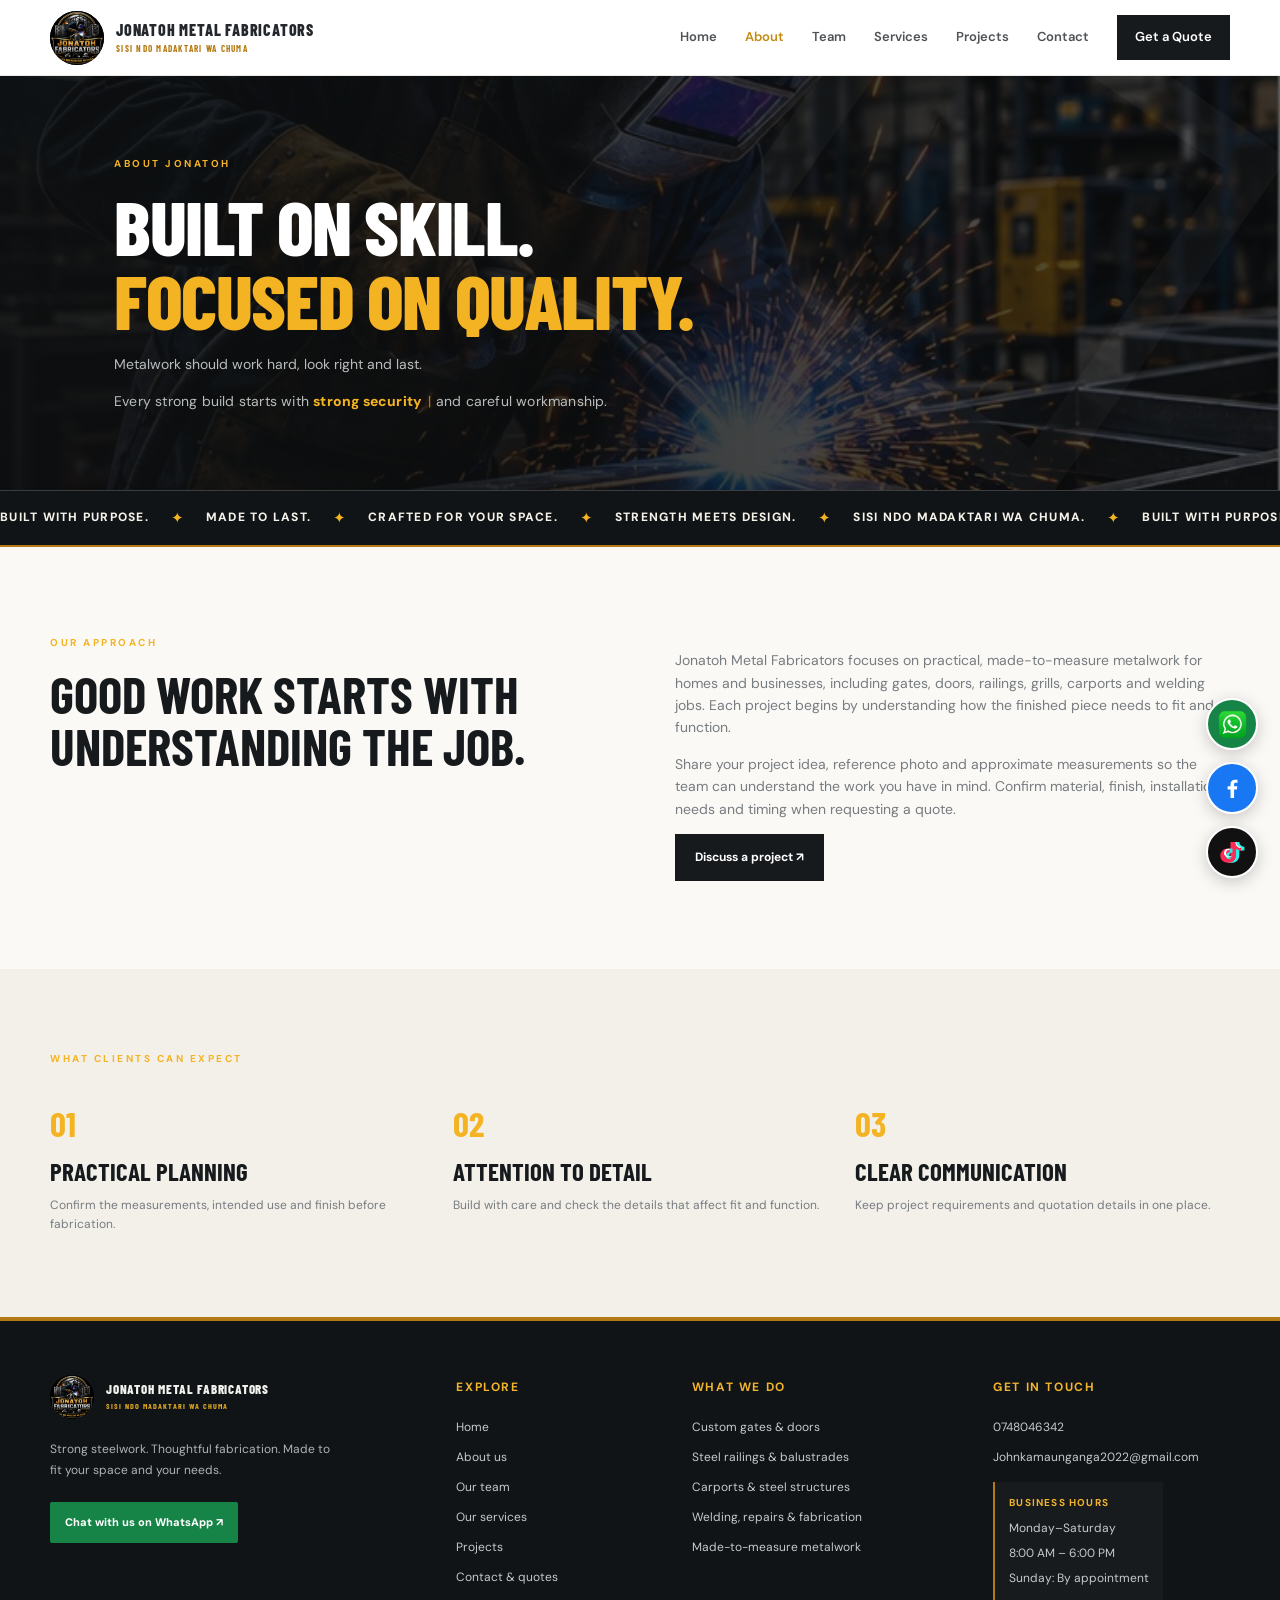
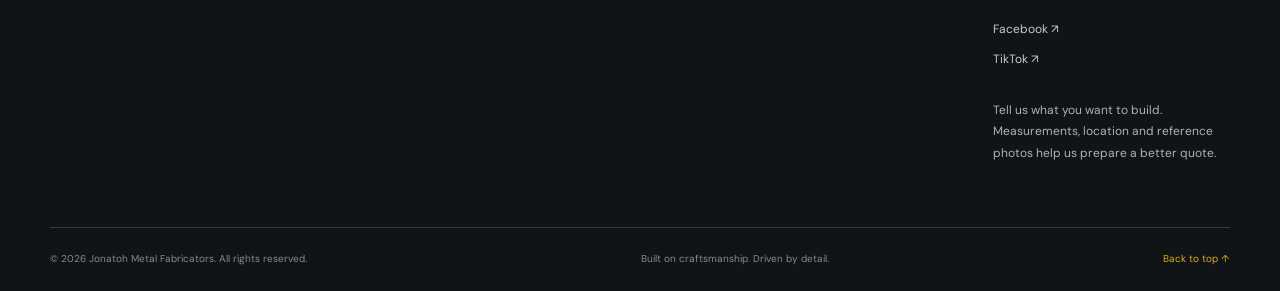
==== commit 5b2677ff: "4th commit" ====
--- a/about.html
+++ b/about.html
@@ -1,5 +1,5 @@
 <!doctype html>
 <html lang="en"><head><meta charset="utf-8"><meta name="viewport" content="width=device-width, initial-scale=1"><title>About Jonatoh Metal Fabricators | Our Craft & Team</title><meta name="description" content="Meet Jonatoh Metal Fabricators and learn about our approach to custom steel gates, railings, metalwork and welding in Kenya."><meta property="og:type" content="website"><meta property="og:title" content="About Jonatoh Metal Fabricators | Our Craft & Team"><meta property="og:description" content="Meet Jonatoh Metal Fabricators and learn about our approach to custom steel gates, railings, metalwork and welding in Kenya."><meta name="twitter:card" content="summary"><link rel="stylesheet" href="css/style.css"></head>
-<body id="top"><header class="site-header"><a class="brand" href="index.html"><img class="brand-logo" src="images/jonatoh-logo.jpeg" alt="Jonatoh Metal Fabrication logo"><span class="brand-wordmark">JONATOH METAL FABRICATORS<small>SISI NDO MADAKTARI WA CHUMA</small></span></a><button class="menu-toggle" aria-label="Toggle navigation" aria-expanded="false">☰</button><nav class="nav"><a href="index.html">Home</a><a class="active" href="about.html">About</a><a href="team.html">Team</a><a href="services.html">Services</a><a href="projects.html">Gallery</a><a href="contact.html">Contact</a><a class="nav-cta" href="contact.html#quote">Get a Quote</a></nav></header>
+<body id="top"><header class="site-header"><a class="brand" href="index.html"><img class="brand-logo" src="images/jonatoh-logo.jpeg" alt="Jonatoh Metal Fabrication logo"><span class="brand-wordmark">JONATOH METAL FABRICATORS<small>SISI NDO MADAKTARI WA CHUMA</small></span></a><button class="menu-toggle" aria-label="Toggle navigation" aria-expanded="false">☰</button><nav class="nav"><a href="index.html">Home</a><a class="active" href="about.html">About</a><a href="team.html">Team</a><a href="services.html">Services</a><a href="projects.html">Projects</a><a href="contact.html">Contact</a><a class="nav-cta" href="contact.html#quote">Get a Quote</a></nav></header>
 <main><section class="page-hero"><div class="container"><p class="eyebrow">ABOUT JONATOH</p><h1>Built on skill.<br><em>Focused on quality.</em></h1><p>Metalwork should work hard, look right and last.</p><p class="page-hero-typing">Every strong build starts with <strong data-typing-phrase>a clear idea</strong><span class="typing-caret" aria-hidden="true">|</span> and careful workmanship.</p></div></section><section class="brand-motion-strip" aria-label="Jonatoh metal fabrication values"><div class="brand-motion-track"><span>Built with purpose.</span><b aria-hidden="true">✦</b><span>Made to last.</span><b aria-hidden="true">✦</b><span>Crafted for your space.</span><b aria-hidden="true">✦</b><span>Strength meets design.</span><b aria-hidden="true">✦</b><span>SISI NDO MADAKTARI WA CHUMA.</span><b aria-hidden="true">✦</b><span>Built with purpose.</span><b aria-hidden="true">✦</b><span>Made to last.</span><b aria-hidden="true">✦</b><span>Crafted for your space.</span><b aria-hidden="true">✦</b><span>Strength meets design.</span><b aria-hidden="true">✦</b><span>SISI NDO MADAKTARI WA CHUMA.</span><b aria-hidden="true">✦</b></div></section><section class="section container two-col"><div><p class="eyebrow">OUR APPROACH</p><h2>Good work starts with understanding the job.</h2></div><div><p class="muted">Jonatoh Metal Fabricators focuses on practical, made-to-measure metalwork for homes and businesses, including gates, doors, railings, grills, carports and welding jobs. Each project begins by understanding how the finished piece needs to fit and function.</p><p class="muted">Share your project idea, reference photo and approximate measurements so the team can understand the work you have in mind. Confirm material, finish, installation needs and timing when requesting a quote.</p><a class="button button-dark" href="contact.html#quote">Discuss a project ↗</a></div></section><section class="services-band"><div class="container"><p class="eyebrow">WHAT CLIENTS CAN EXPECT</p><div class="value-grid"><div><strong>01</strong><h3>Practical planning</h3><p>Confirm the measurements, intended use and finish before fabrication.</p></div><div><strong>02</strong><h3>Attention to detail</h3><p>Build with care and check the details that affect fit and function.</p></div><div><strong>03</strong><h3>Clear communication</h3><p>Keep project requirements and quotation details in one place.</p></div></div></div></section></main>
-<footer class="footer"><div class="container footer-main"><div class="footer-brand-column"><a class="brand brand-light" href="index.html"><img class="brand-logo" src="images/jonatoh-logo.jpeg" alt="Jonatoh Metal Fabrication logo"><span class="brand-wordmark">JONATOH METAL FABRICATORS<small>SISI NDO MADAKTARI WA CHUMA</small></span></a><p>Strong steelwork. Thoughtful fabrication. Made to fit your space and your needs.</p><a class="footer-whatsapp" data-whatsapp-link href="#" target="_blank" rel="noopener">Chat with us on WhatsApp ↗</a></div><div class="footer-column"><h3>Explore</h3><a href="index.html">Home</a><a href="about.html">About us</a><a href="team.html">Our team</a><a href="services.html">Our services</a><a href="projects.html">Project gallery</a><a href="contact.html">Contact & quotes</a></div><div class="footer-column"><h3>What we do</h3><span>Custom gates & doors</span><span>Steel railings & balustrades</span><span>Carports & steel structures</span><span>Welding, repairs & fabrication</span><span>Made-to-measure metalwork</span></div><div class="footer-column footer-contact"><h3>Get in touch</h3><a href="tel:+254748046342">0748046342</a><a href="mailto:Johnkamaunganga2022@gmail.com">Johnkamaunganga2022@gmail.com</a><div class="footer-hours"><strong>Business hours</strong><span>Monday–Saturday</span><span>8:00 AM – 6:00 PM</span><span>Sunday: By appointment</span></div><a data-social="facebook" href="#">Facebook ↗</a><a data-social="tiktok" href="#">TikTok ↗</a><p>Tell us what you want to build. Measurements, location and reference photos help us prepare a better quote.</p></div></div><div class="container footer-bottom"><span>© <span id="year"></span> Jonatoh Metal Fabricators. All rights reserved.</span><span>Built on craftsmanship. Driven by detail.</span><a href="#top" class="footer-top-link">Back to top ↑</a></div></footer><div class="floating-socials" aria-label="Follow Jonatoh Metal Fabrication"><a class="floating-social floating-whatsapp" data-whatsapp-link href="#" target="_blank" rel="noopener" aria-label="Contact us on WhatsApp" title="WhatsApp"><img src="images/icons/whatsapp.png" alt="" width="24" height="24"></a><a class="floating-social floating-facebook" data-social="facebook" href="#" aria-label="Visit Jonatoh Metal Fabrication on Facebook"><span class="social-icon" aria-hidden="true"></span></a><a class="floating-social floating-tiktok" data-social="tiktok" href="#" aria-label="Visit Jonatoh Metal Fabrication on TikTok"><span class="social-icon" aria-hidden="true"></span></a></div><script src="js/config.js"></script><script src="js/script.js"></script></body></html>+<footer class="footer"><div class="container footer-main"><div class="footer-brand-column"><a class="brand brand-light" href="index.html"><img class="brand-logo" src="images/jonatoh-logo.jpeg" alt="Jonatoh Metal Fabrication logo"><span class="brand-wordmark">JONATOH METAL FABRICATORS<small>SISI NDO MADAKTARI WA CHUMA</small></span></a><p>Strong steelwork. Thoughtful fabrication. Made to fit your space and your needs.</p><a class="footer-whatsapp" data-whatsapp-link href="#" target="_blank" rel="noopener">Chat with us on WhatsApp ↗</a></div><div class="footer-column"><h3>Explore</h3><a href="index.html">Home</a><a href="about.html">About us</a><a href="team.html">Our team</a><a href="services.html">Our services</a><a href="projects.html">Projects</a><a href="contact.html">Contact & quotes</a></div><div class="footer-column"><h3>What we do</h3><span>Custom gates & doors</span><span>Steel railings & balustrades</span><span>Carports & steel structures</span><span>Welding, repairs & fabrication</span><span>Made-to-measure metalwork</span></div><div class="footer-column footer-contact"><h3>Get in touch</h3><a href="tel:+254748046342">0748046342</a><a href="mailto:Johnkamaunganga2022@gmail.com">Johnkamaunganga2022@gmail.com</a><div class="footer-hours"><strong>Business hours</strong><span>Monday–Saturday</span><span>8:00 AM – 6:00 PM</span><span>Sunday: By appointment</span></div><a data-social="facebook" href="#">Facebook ↗</a><a data-social="tiktok" href="#">TikTok ↗</a><p>Tell us what you want to build. Measurements, location and reference photos help us prepare a better quote.</p></div></div><div class="container footer-bottom"><span>© <span id="year"></span> Jonatoh Metal Fabricators. All rights reserved.</span><span>Built on craftsmanship. Driven by detail.</span><a href="#top" class="footer-top-link">Back to top ↑</a></div></footer><div class="floating-socials" aria-label="Follow Jonatoh Metal Fabrication"><a class="floating-social floating-whatsapp" data-whatsapp-link href="#" target="_blank" rel="noopener" aria-label="Contact us on WhatsApp" title="WhatsApp"><img src="images/icons/whatsapp.png" alt="" width="24" height="24"></a><a class="floating-social floating-facebook" data-social="facebook" href="#" aria-label="Visit Jonatoh Metal Fabrication on Facebook"><span class="social-icon" aria-hidden="true"></span></a><a class="floating-social floating-tiktok" data-social="tiktok" href="#" aria-label="Visit Jonatoh Metal Fabrication on TikTok"><span class="social-icon" aria-hidden="true"></span></a></div><script src="js/config.js"></script><script src="js/script.js"></script></body></html>
--- a/css/style.css
+++ b/css/style.css
@@ -313,3 +313,27 @@
 .team-marquee-viewport .team-card.is-carousel-focused{outline:3px solid #d2a02b;outline-offset:-3px;box-shadow:0 0 0 4px #d2a02b55;filter:brightness(1.06);animation:teamCardFocus .45s ease-out}
 @keyframes teamCardFocus{0%{transform:scale(.97)}65%{transform:scale(1.015)}100%{transform:scale(1)}}
 @media(prefers-reduced-motion:reduce){.team-marquee-viewport .team-card.is-carousel-focused{animation:none}}
+
+/* Workshop location and embedded map: charcoal, silver and gold brand palette. */
+.location-section{background:#f4f4f2;padding-top:76px;padding-bottom:76px}
+.location-heading{max-width:760px;margin:0 auto 28px;text-align:center}
+.location-heading h2{margin:8px 0 14px}
+.location-heading .muted{max-width:680px;margin:0 auto 20px;line-height:1.75}
+.location-directions{display:inline-flex;align-items:center;justify-content:center;text-decoration:none}
+.location-map-wrap{max-width:1100px;margin:0 auto;border:1px solid #d2a02b;border-radius:18px;overflow:hidden;box-shadow:0 18px 45px #0002;background:#ddd}
+.location-map-wrap iframe{display:block;width:100%;height:430px;border:0}
+/* Larger floating social/contact buttons, stacked vertically on desktop and mobile. */
+.floating-socials{flex-direction:column!important;align-items:center!important;gap:12px!important;right:22px!important;bottom:22px!important}
+.floating-social,.floating-whatsapp{width:52px!important;height:52px!important;min-width:52px!important;min-height:52px!important}
+.floating-whatsapp img{width:29px!important;height:29px!important}
+.floating-facebook .social-icon svg,.floating-tiktok .social-icon svg{width:27px!important;height:27px!important}
+@media(max-width:700px){.location-section{padding-top:52px;padding-bottom:52px}.location-map-wrap iframe{height:330px}.floating-socials{right:14px!important;bottom:14px!important;gap:10px!important}.floating-social,.floating-whatsapp{width:48px!important;height:48px!important;min-width:48px!important;min-height:48px!important}.floating-whatsapp img{width:27px!important;height:27px!important}.floating-facebook .social-icon svg,.floating-tiktok .social-icon svg{width:25px!important;height:25px!important}}
+
+/* Recent projects: smooth fade between groups, with accessible hidden cards. */
+.recent-project-grid-fading{transition:opacity .38s ease,transform .38s ease}
+.recent-project-grid-fading.recent-fading-out{opacity:0;transform:translateY(5px)}
+.recent-project-grid-fading.recent-fading-in{animation:recentProjectsFadeIn .65s ease both}
+.recent-project[hidden]{display:none!important}
+@keyframes recentProjectsFadeIn{from{opacity:0;transform:translateY(7px)}to{opacity:1;transform:translateY(0)}}
+.gallery-card.recent-target-highlight{outline:3px solid #d2a02b;outline-offset:3px;animation:recentProjectsFadeIn .65s ease both}
+@media(prefers-reduced-motion:reduce){.recent-project-grid-fading,.recent-project-grid-fading.recent-fading-in{animation:none;transition:none}}
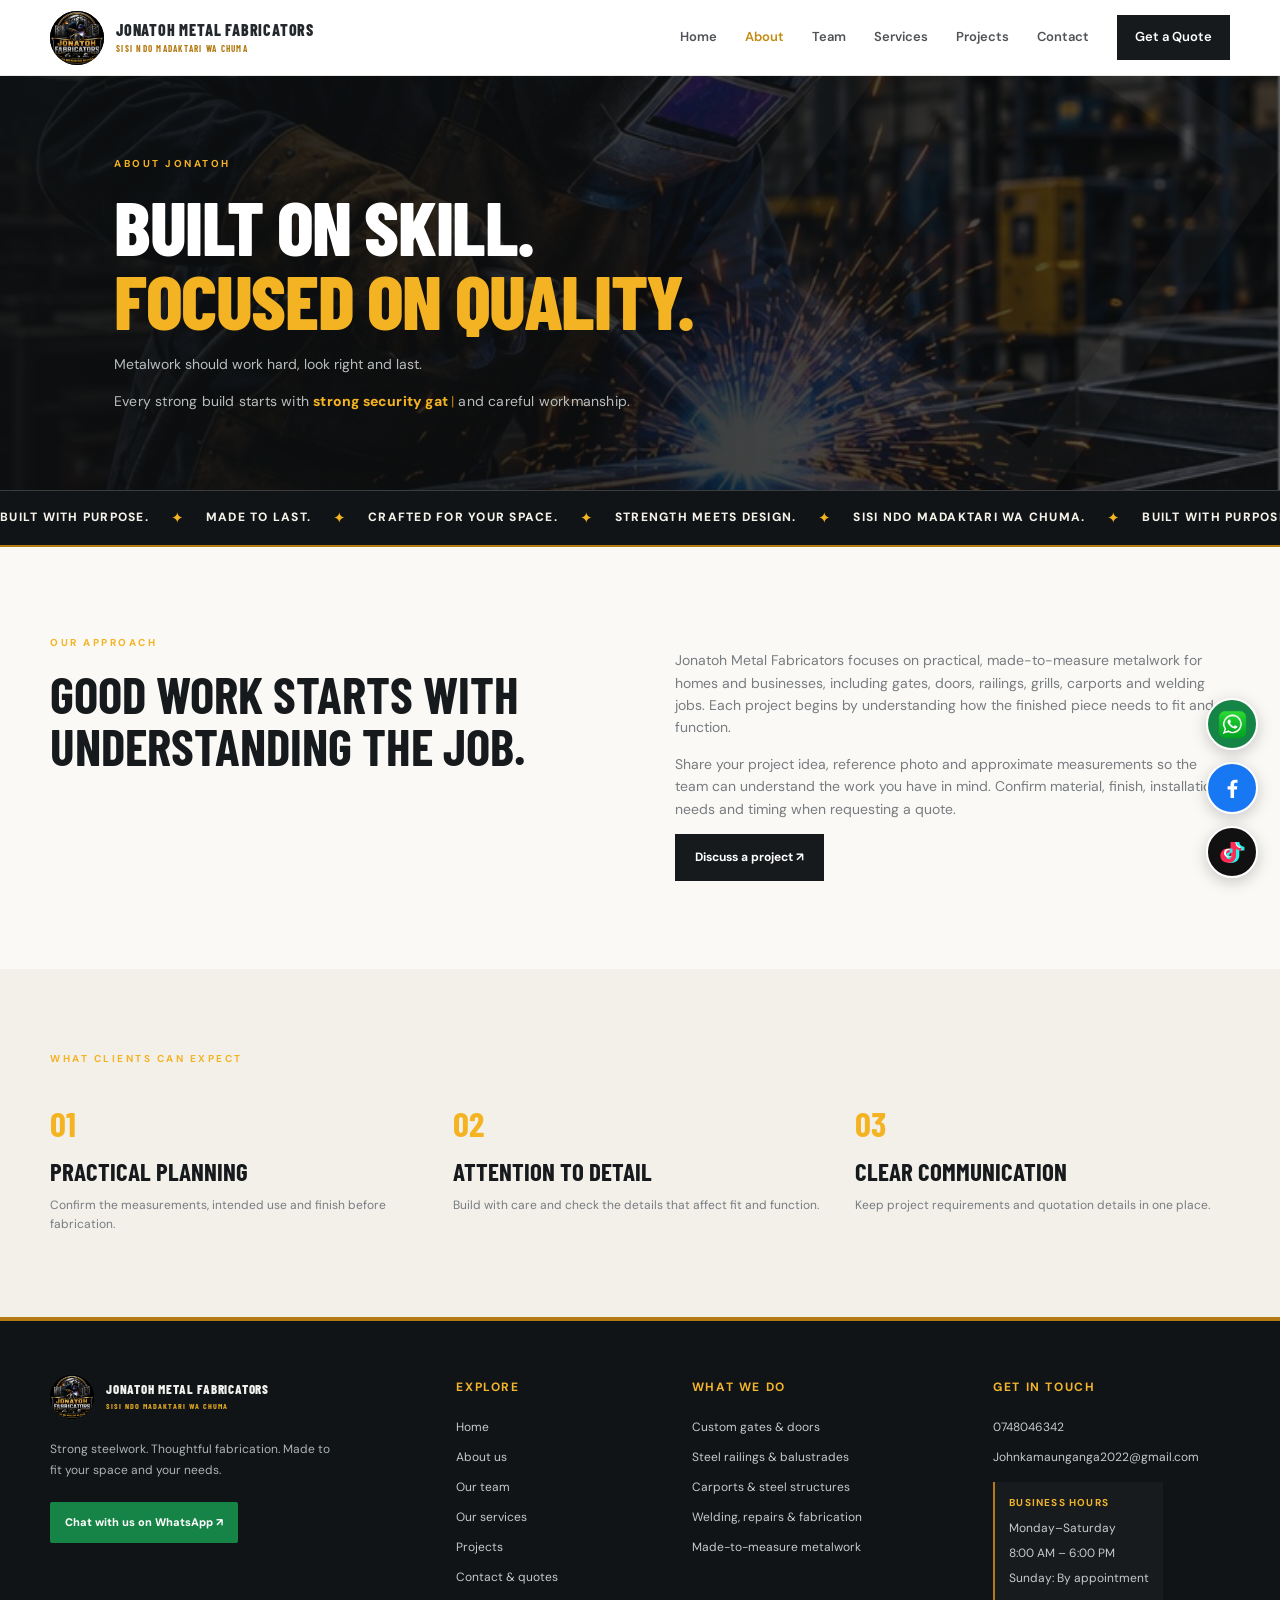
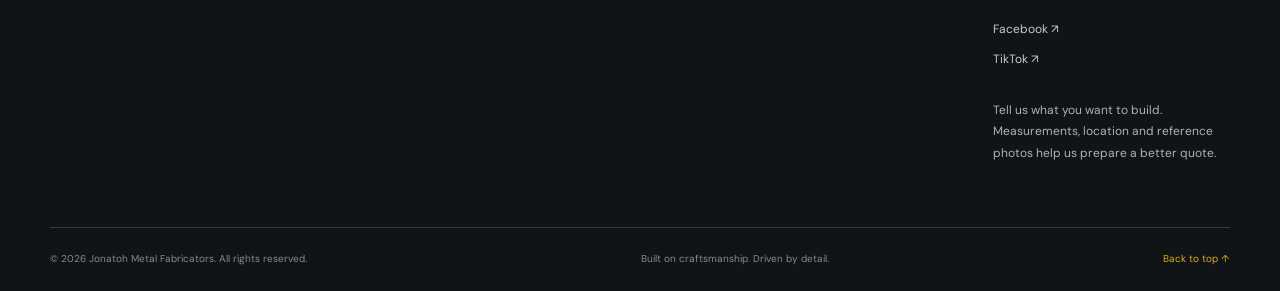
==== commit b7595108: "4th commit" ====
--- a/about.html
+++ b/about.html
@@ -1,5 +1,5 @@
 <!doctype html>
-<html lang="en"><head><meta charset="utf-8"><meta name="viewport" content="width=device-width, initial-scale=1"><title>About Jonatoh Metal Fabricators | Our Craft & Team</title><meta name="description" content="Meet Jonatoh Metal Fabricators and learn about our approach to custom steel gates, railings, metalwork and welding in Kenya."><meta property="og:type" content="website"><meta property="og:title" content="About Jonatoh Metal Fabricators | Our Craft & Team"><meta property="og:description" content="Meet Jonatoh Metal Fabricators and learn about our approach to custom steel gates, railings, metalwork and welding in Kenya."><meta name="twitter:card" content="summary"><link rel="stylesheet" href="css/style.css"></head>
+<html lang="en"><head><meta charset="utf-8"><meta name="viewport" content="width=device-width, initial-scale=1"><link rel="canonical" href="https://jonatohfabricators.co.ke/about.html"><title>About Jonatoh Metal Fabricators | Kenya-Based, Worldwide Enquiries</title><meta name="twitter:title" content="About Jonatoh Metal Fabricators | Kenya-Based, Worldwide Enquiries"><meta name="twitter:description" content="Learn about Jonatoh Metal Fabricators in Kenya. We create custom metalwork and welcome enquiries from customers and contractors worldwide, with project scope and logistics confirmed individually."><meta property="og:url" content="https://jonatohfabricators.co.ke/about.html"><meta name="robots" content="index,follow,max-image-preview:large"><meta name="description" content="Learn about Jonatoh Metal Fabricators in Kenya. We create custom metalwork and welcome enquiries from customers and contractors worldwide, with project scope and logistics confirmed individually."><meta property="og:type" content="website"><meta property="og:title" content="About Jonatoh Metal Fabricators | Kenya-Based, Worldwide Enquiries"><meta property="og:description" content="Learn about Jonatoh Metal Fabricators in Kenya. We create custom metalwork and welcome enquiries from customers and contractors worldwide, with project scope and logistics confirmed individually."><meta name="twitter:card" content="summary"><link rel="stylesheet" href="css/style.css"></head>
 <body id="top"><header class="site-header"><a class="brand" href="index.html"><img class="brand-logo" src="images/jonatoh-logo.jpeg" alt="Jonatoh Metal Fabrication logo"><span class="brand-wordmark">JONATOH METAL FABRICATORS<small>SISI NDO MADAKTARI WA CHUMA</small></span></a><button class="menu-toggle" aria-label="Toggle navigation" aria-expanded="false">☰</button><nav class="nav"><a href="index.html">Home</a><a class="active" href="about.html">About</a><a href="team.html">Team</a><a href="services.html">Services</a><a href="projects.html">Projects</a><a href="contact.html">Contact</a><a class="nav-cta" href="contact.html#quote">Get a Quote</a></nav></header>
 <main><section class="page-hero"><div class="container"><p class="eyebrow">ABOUT JONATOH</p><h1>Built on skill.<br><em>Focused on quality.</em></h1><p>Metalwork should work hard, look right and last.</p><p class="page-hero-typing">Every strong build starts with <strong data-typing-phrase>a clear idea</strong><span class="typing-caret" aria-hidden="true">|</span> and careful workmanship.</p></div></section><section class="brand-motion-strip" aria-label="Jonatoh metal fabrication values"><div class="brand-motion-track"><span>Built with purpose.</span><b aria-hidden="true">✦</b><span>Made to last.</span><b aria-hidden="true">✦</b><span>Crafted for your space.</span><b aria-hidden="true">✦</b><span>Strength meets design.</span><b aria-hidden="true">✦</b><span>SISI NDO MADAKTARI WA CHUMA.</span><b aria-hidden="true">✦</b><span>Built with purpose.</span><b aria-hidden="true">✦</b><span>Made to last.</span><b aria-hidden="true">✦</b><span>Crafted for your space.</span><b aria-hidden="true">✦</b><span>Strength meets design.</span><b aria-hidden="true">✦</b><span>SISI NDO MADAKTARI WA CHUMA.</span><b aria-hidden="true">✦</b></div></section><section class="section container two-col"><div><p class="eyebrow">OUR APPROACH</p><h2>Good work starts with understanding the job.</h2></div><div><p class="muted">Jonatoh Metal Fabricators focuses on practical, made-to-measure metalwork for homes and businesses, including gates, doors, railings, grills, carports and welding jobs. Each project begins by understanding how the finished piece needs to fit and function.</p><p class="muted">Share your project idea, reference photo and approximate measurements so the team can understand the work you have in mind. Confirm material, finish, installation needs and timing when requesting a quote.</p><a class="button button-dark" href="contact.html#quote">Discuss a project ↗</a></div></section><section class="services-band"><div class="container"><p class="eyebrow">WHAT CLIENTS CAN EXPECT</p><div class="value-grid"><div><strong>01</strong><h3>Practical planning</h3><p>Confirm the measurements, intended use and finish before fabrication.</p></div><div><strong>02</strong><h3>Attention to detail</h3><p>Build with care and check the details that affect fit and function.</p></div><div><strong>03</strong><h3>Clear communication</h3><p>Keep project requirements and quotation details in one place.</p></div></div></div></section></main>
 <footer class="footer"><div class="container footer-main"><div class="footer-brand-column"><a class="brand brand-light" href="index.html"><img class="brand-logo" src="images/jonatoh-logo.jpeg" alt="Jonatoh Metal Fabrication logo"><span class="brand-wordmark">JONATOH METAL FABRICATORS<small>SISI NDO MADAKTARI WA CHUMA</small></span></a><p>Strong steelwork. Thoughtful fabrication. Made to fit your space and your needs.</p><a class="footer-whatsapp" data-whatsapp-link href="#" target="_blank" rel="noopener">Chat with us on WhatsApp ↗</a></div><div class="footer-column"><h3>Explore</h3><a href="index.html">Home</a><a href="about.html">About us</a><a href="team.html">Our team</a><a href="services.html">Our services</a><a href="projects.html">Projects</a><a href="contact.html">Contact & quotes</a></div><div class="footer-column"><h3>What we do</h3><span>Custom gates & doors</span><span>Steel railings & balustrades</span><span>Carports & steel structures</span><span>Welding, repairs & fabrication</span><span>Made-to-measure metalwork</span></div><div class="footer-column footer-contact"><h3>Get in touch</h3><a href="tel:+254748046342">0748046342</a><a href="mailto:Johnkamaunganga2022@gmail.com">Johnkamaunganga2022@gmail.com</a><div class="footer-hours"><strong>Business hours</strong><span>Monday–Saturday</span><span>8:00 AM – 6:00 PM</span><span>Sunday: By appointment</span></div><a data-social="facebook" href="#">Facebook ↗</a><a data-social="tiktok" href="#">TikTok ↗</a><p>Tell us what you want to build. Measurements, location and reference photos help us prepare a better quote.</p></div></div><div class="container footer-bottom"><span>© <span id="year"></span> Jonatoh Metal Fabricators. All rights reserved.</span><span>Built on craftsmanship. Driven by detail.</span><a href="#top" class="footer-top-link">Back to top ↑</a></div></footer><div class="floating-socials" aria-label="Follow Jonatoh Metal Fabrication"><a class="floating-social floating-whatsapp" data-whatsapp-link href="#" target="_blank" rel="noopener" aria-label="Contact us on WhatsApp" title="WhatsApp"><img src="images/icons/whatsapp.png" alt="" width="24" height="24"></a><a class="floating-social floating-facebook" data-social="facebook" href="#" aria-label="Visit Jonatoh Metal Fabrication on Facebook"><span class="social-icon" aria-hidden="true"></span></a><a class="floating-social floating-tiktok" data-social="tiktok" href="#" aria-label="Visit Jonatoh Metal Fabrication on TikTok"><span class="social-icon" aria-hidden="true"></span></a></div><script src="js/config.js"></script><script src="js/script.js"></script></body></html>
--- a/css/style.css
+++ b/css/style.css
@@ -337,3 +337,16 @@
 @keyframes recentProjectsFadeIn{from{opacity:0;transform:translateY(7px)}to{opacity:1;transform:translateY(0)}}
 .gallery-card.recent-target-highlight{outline:3px solid #d2a02b;outline-offset:3px;animation:recentProjectsFadeIn .65s ease both}
 @media(prefers-reduced-motion:reduce){.recent-project-grid-fading,.recent-project-grid-fading.recent-fading-in{animation:none;transition:none}}
+
+
+/* Recent Projects: stable three-card groups slide right-to-left without flicker. */
+.recent-project-grid-fading{overflow:hidden;transition:none!important;will-change:transform,opacity}
+.recent-project-grid-fading .recent-project{transition:transform .42s cubic-bezier(.22,.61,.36,1),opacity .42s ease}
+.recent-project-grid-fading.recent-slide-out .recent-project:not([hidden]){transform:translateX(-36px);opacity:0}
+.recent-project-grid-fading.recent-slide-in .recent-project:not([hidden]){animation:recentCardsEnterFromRight .48s cubic-bezier(.22,.61,.36,1) both}
+@keyframes recentCardsEnterFromRight{from{transform:translateX(42px);opacity:0}to{transform:translateX(0);opacity:1}}
+@media(prefers-reduced-motion:reduce){.recent-project-grid-fading .recent-project{transition:none!important}.recent-project-grid-fading.recent-slide-in .recent-project:not([hidden]){animation:none!important}}
+
+/* Deep-linked project highlight (projects.html loads style.css). */
+.gallery-card.project-deep-link-highlight{outline:4px solid #d2a02b!important;outline-offset:4px!important;box-shadow:0 0 0 8px #d2a02b44,0 0 32px #d2a02bcc!important;position:relative;z-index:5;animation:projectTargetPulse 1s ease-in-out 3!important;border-radius:3px}
+@keyframes projectTargetPulse{0%,100%{filter:brightness(1)}50%{filter:brightness(1.22)}}
